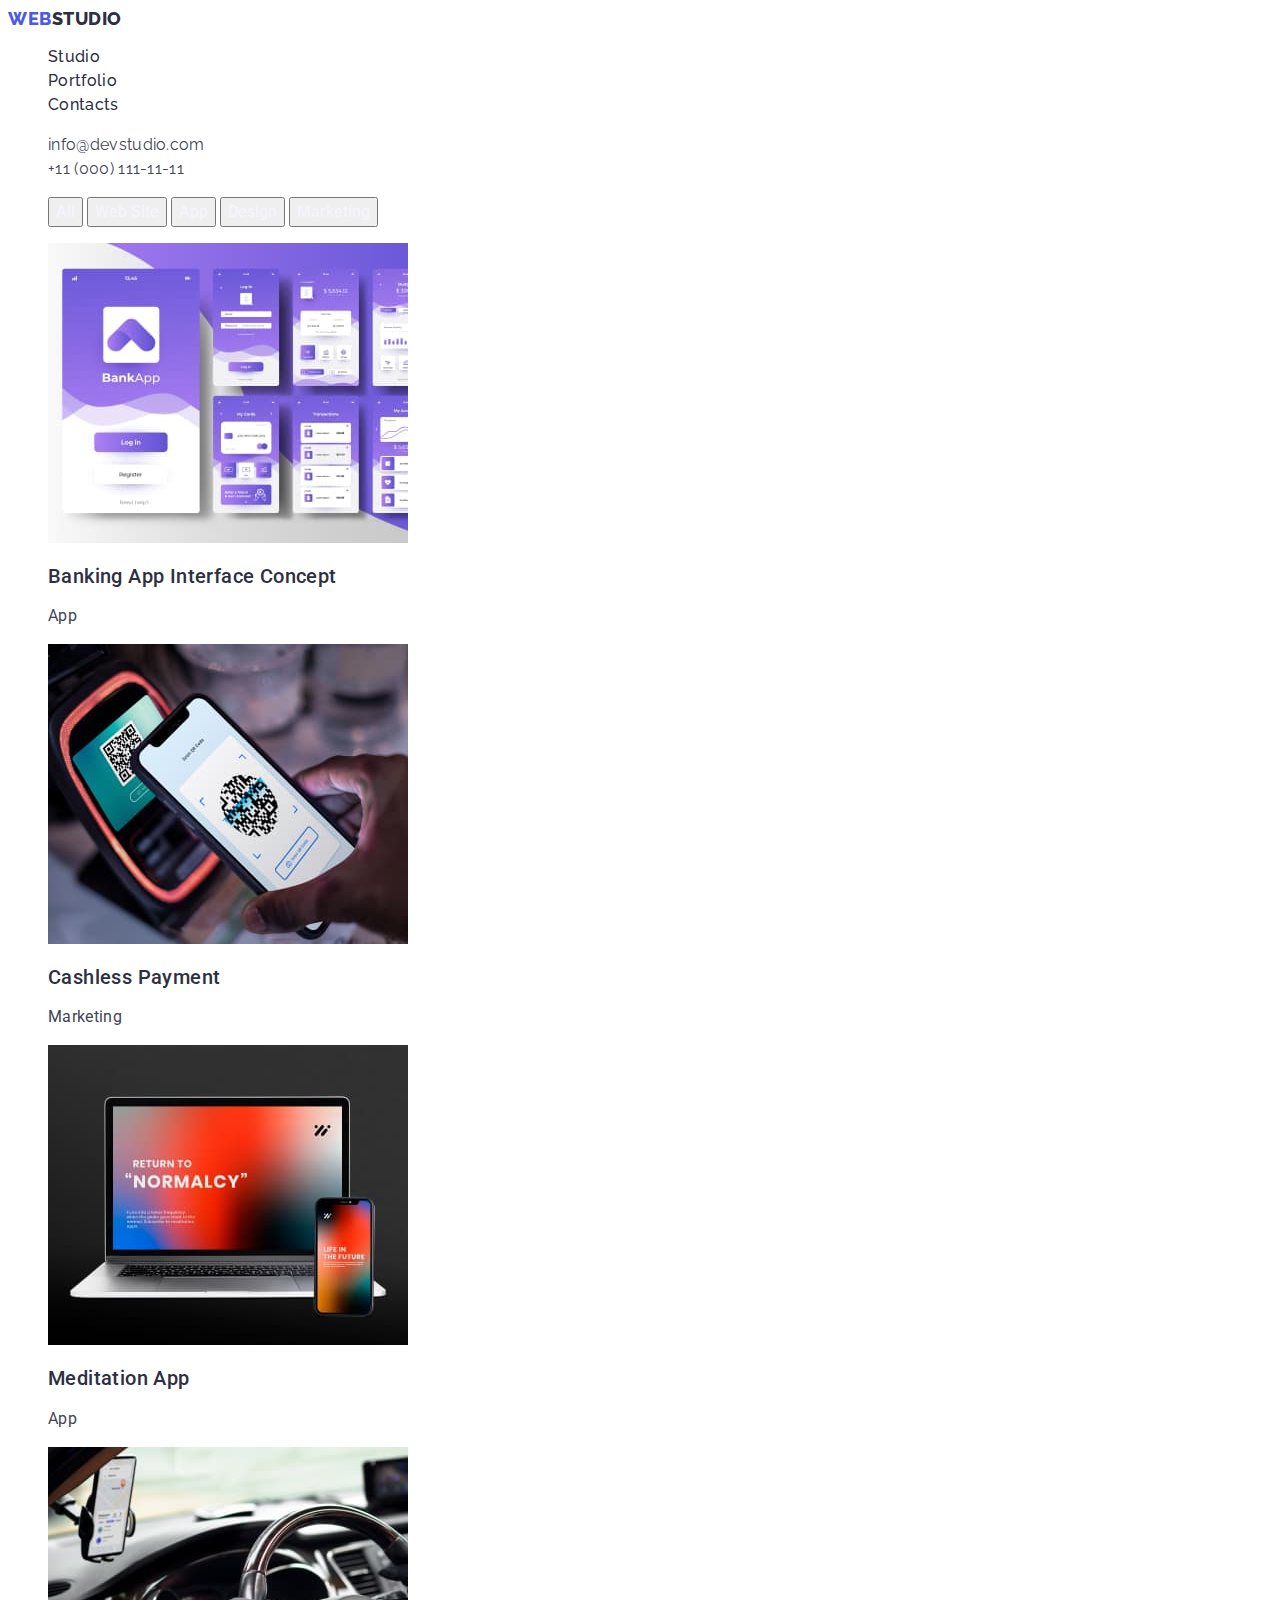
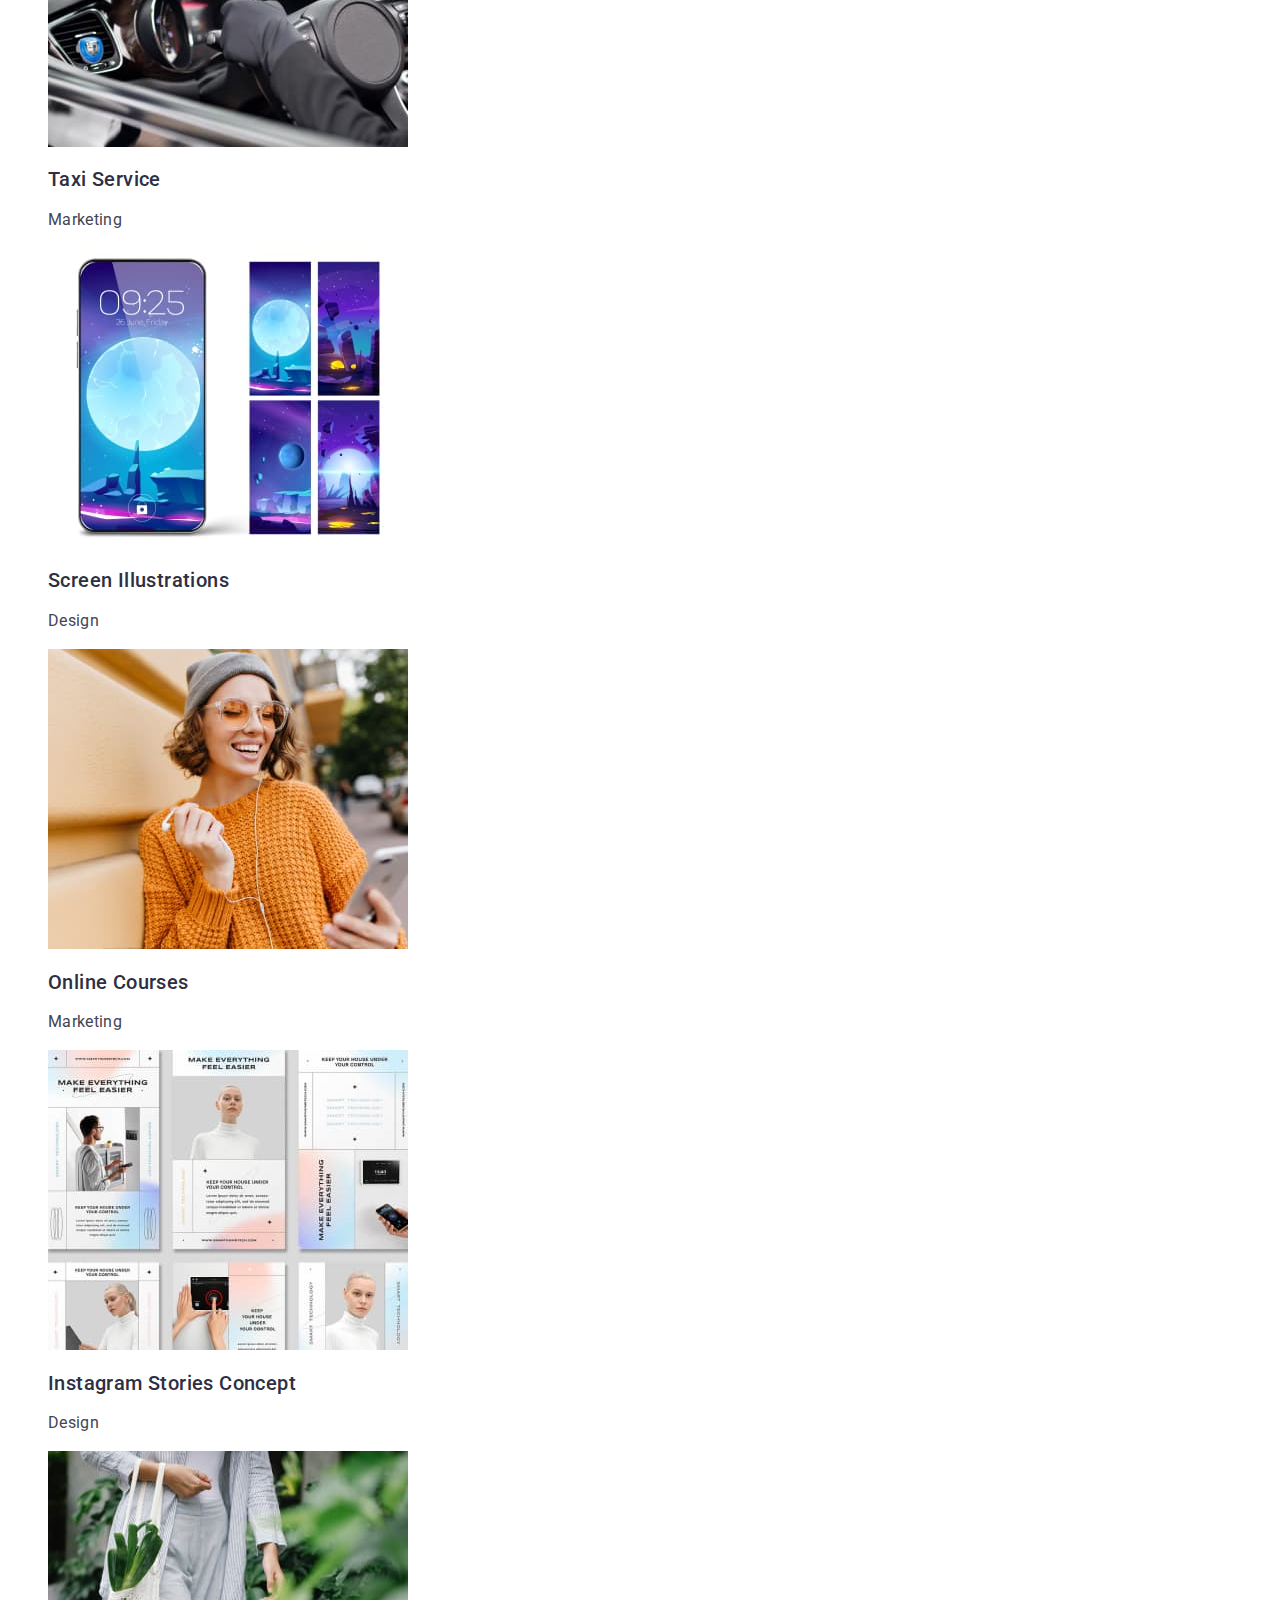
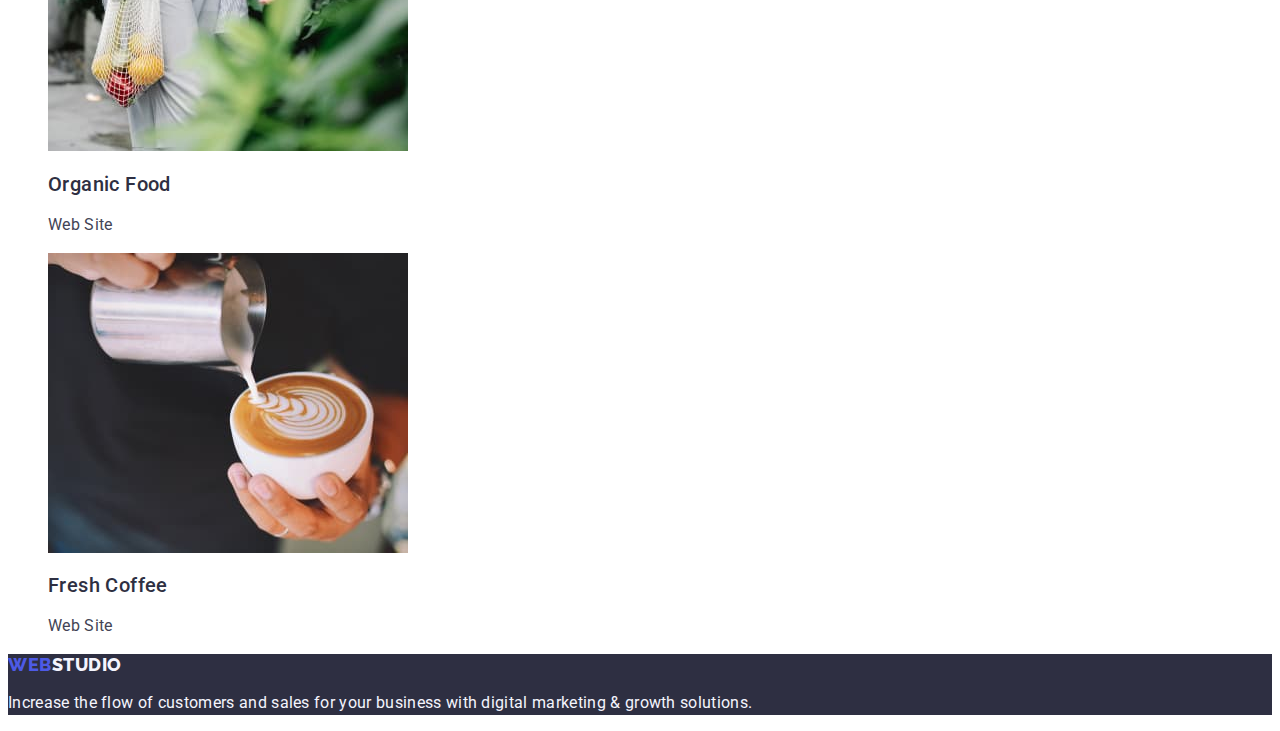
==== portfolio.html @ 511afc0b "main" ====
<!DOCTYPE html>
<html lang="en">

<head>
    <meta charset="UTF-8">
    <meta http-equiv="X-UA-Compatible" content="IE=edge">
    <meta name="viewport" content="width=device-width, initial-scale=1.0">
    <link rel="stylesheet" href="./css/style.css">
    <link href="https://fonts.googleapis.com/css2?family=Roboto:wght@400;500;700;900&display=swap" rel="stylesheet">
    <link href="https://fonts.googleapis.com/css2?family=Raleway:wght@800&display=swap" rel="stylesheet">
    <title>portfolio</title>
</head>

<body>

    <!-- header  -->
    <header>
        <nav>
            <a href="./index.html" class="logo link">Web<span class="logo-span-header">Studio</span></a>
            <ul class="list">
                <li> <a href="./index.html" class="nav-items link">Studio</a> </li>
                <li> <a href="./portfolio.html" class="nav-items link">Portfolio</a> </li>
                <li> <a href="" class="nav-items link">Contacts</a> </li>
            </ul>
        </nav>
        <address class="address ">
            <ul class="list">
                <li><a href="mailto:info@devstudio.com" class="address-info link">info@devstudio.com</a></li>
                <li><a href="tel:+110001111111" class="address-info link">+11 (000) 111-11-11</a></li>
            </ul>

        </address>

    </header>
    <main>
        <Section>
            <h1 hidden>Gallery</h1>
            <ul class="list">
                <button type="button" class="portfolio-btn">All</button>
                <button type="button" class="portfolio-btn">Web Site</button>
                <button type="button" class="portfolio-btn">App</button>
                <button type="button" class="portfolio-btn">Design</button>
                <button type="button" class="portfolio-btn">Marketing</button>
        </Section>
        <ul class="list">
            <li>
                <a href="" class="link"> <img src="./images/portfolio/bank-app.jpg" alt="application" width="360">
                </a>
                <h2 class="portfolio-headline">Banking App Interface Concept</h2>
                <p class="portfolio-subtitle">App</p>
            </li>
            <li>
                <a href="" class="link"> <img src="./images/portfolio/scan-qr.jpg" alt="scan" width="360">
                </a>
                <h2 class="portfolio-headline">Cashless Payment</h2>
                <p class="portfolio-subtitle">Marketing</p>
            </li>
            <li><a href="" class="link"> <img src="./images/portfolio/laptop.jpg" alt="laptop" width="360">
                </a>
                <h2 class="portfolio-headline">Meditation App</h2>
                <p class="portfolio-subtitle">App</p>
            </li>
            <li><a href="" class="link"> <img src="./images/portfolio/driving.jpg" alt="driving" width="360">
                </a>
                <h2 class="portfolio-headline">Taxi Service</h2>
                <p class="portfolio-subtitle">Marketing</p>
            </li>
            <li>
                <a href="" class="link"> <img src="./images/portfolio/Illustrations.jpg" alt="Illustrations"
                        width="360">
                </a>
                <h2 class="portfolio-headline">Screen Illustrations</h2>
                <p class="portfolio-subtitle">Design</p>
            </li>
            <li>
                <a href="" class="link"> <img src="./images/portfolio/course.jpg" alt="course" width="360">
                </a>
                <h2 class="portfolio-headline">Online Courses</h2>
                <p class="portfolio-subtitle">Marketing</p>
            </li>
            <li>
                <a href="" class="link"> <img src="./images/portfolio/stories.jpg" alt="stories" width="360">
                </a>
                <h2 class="portfolio-headline">Instagram Stories Concept</h2>
                <p class="portfolio-subtitle">Design</p>
            </li>
            <li>
                <a href="" class="link"> <img src="./images/portfolio/food.jpg" alt="food" width="360">
                </a>
                <h2 class="portfolio-headline">Organic Food</h2>
                <p class="portfolio-subtitle">Web Site</p>
            </li>
            <li>
                <a href="" class="link"> <img src="./images/portfolio/coffe.jpg" alt="coffe" width="360">
                </a>
                <h2 class="portfolio-headline">Fresh Coffee</h2>
                <p class="portfolio-subtitle">Web Site</p>
            </li>

        </ul>


        </ul>



    </main>
    <!-- footer -->
    <footer class="footer">
        <a href="./index.html" class="logo link">Web<span class="logo-span-footer">Studio</span></a>
        <p class="footer-text">Increase the flow of customers and sales for your business with digital marketing &
            growth solutions.</p>
    </footer>
</body>

</html>
---- css/style.css ----
:root {}

body {
    font-family: "Roboto", sans-serif;
    color: #434455;
    background-color: #FFFFFF;
}

/* main-page */
.logo {
    font-family: "Raleway"sans-serif;
    font-weight: 800;
    font-size: 18px;
    line-height: 1.17;
    letter-spacing: 0.03em;
    text-transform: uppercase;
    color: #4d5ae5;
}

.link {
    text-decoration: none;
    font-family: "Raleway", sans-serif;


}

.logo-span-header {
    color: #2e2f42;
    font-family: "Raleway"sans-serif;
}

.nav-items {
    font-weight: 500;
    font-size: 16px;
    line-height: 1.5;
    letter-spacing: 0.02em;
    color: #2e2f42;
}

.nav-items:hover,
.nav-items:focus {
    color: #404bbf;
}

.address {
    font-style: normal;

}

.list {
    list-style: none;
}

.address-info {
    font-size: 16px;
    line-height: 1.5;
    letter-spacing: 0.02em;
    color: #434455;
}

.address-info:hover,
.address-info:focus {
    color: #404bbf;
}

.section {
    background-color: #2e2f42;
}

.caption {
    font-size: 56px;
    line-height: 1.07;
    text-align: center;
    letter-spacing: 0.02em;
    color: #ffffff;
}

.btn-banner {
    background-color: #4D5AE5;
    font-family: "Roboto", sans-serif;
    font-weight: 500;
    font-size: 16px;
    line-height: 1.5;
    letter-spacing: 0.04em;
    color: #ffffff;
    cursor: pointer;
}

.btn-banner:hover,
.btn-banner:focus {
    background-color: #404BBF;

}

.title {
    font-weight: 500;
    font-size: 20px;
    line-height: 1.2;
    color: #2e2f42;
    letter-spacing: 0.02em
}

.subtitle {
    font-size: 16px;
    line-height: 1.5;
    letter-spacing: 0.02em;
}

.headline {
    font-size: 36px;
    line-height: 1.11;
    text-align: center;
    letter-spacing: 0.02em;
    text-transform: capitalize;
    color: #2e2f42;

}

.section-employee {
    background-color: #F4F4FD;
}

.footer {
    background-color: #2e2f42;
}

.footer-text {
    line-height: 1.5;
    color: #F4F4FD;
    letter-spacing: 0.02em;
}

.item-employee {
    background-color: #FFFFFF
}

.footer .logo-span-footer {
    color: #f4f4fd;
    font-family: "Raleway", sans-serif;
}

.footer .logo {
    font-family: "Raleway", sans-serif;
}


/* portfolio */
.portfolio-btn {
    font-family: "Roboto", sans-serif;
    font-weight: 500;
    font-size: 16px;
    line-height: 1.5;
    letter-spacing: 0.04;
    color: #F4F4FD;
}

.portfolio-btn:hover,
.portfolio-btn:focus {
    color: #FFFFFF;
    background-color: #404BBF;
    cursor: pointer;
}

.portfolio-headline {
    font-weight: 500;
    font-size: 20px;
    line-height: 1.2;
    letter-spacing: 0.02em;
    color: #2e2f42;

}

.portfolio-subtitle {
    font-size: 16px;
    line-height: 1.5;
    letter-spacing: 0.02em;
    color: #434455;

}
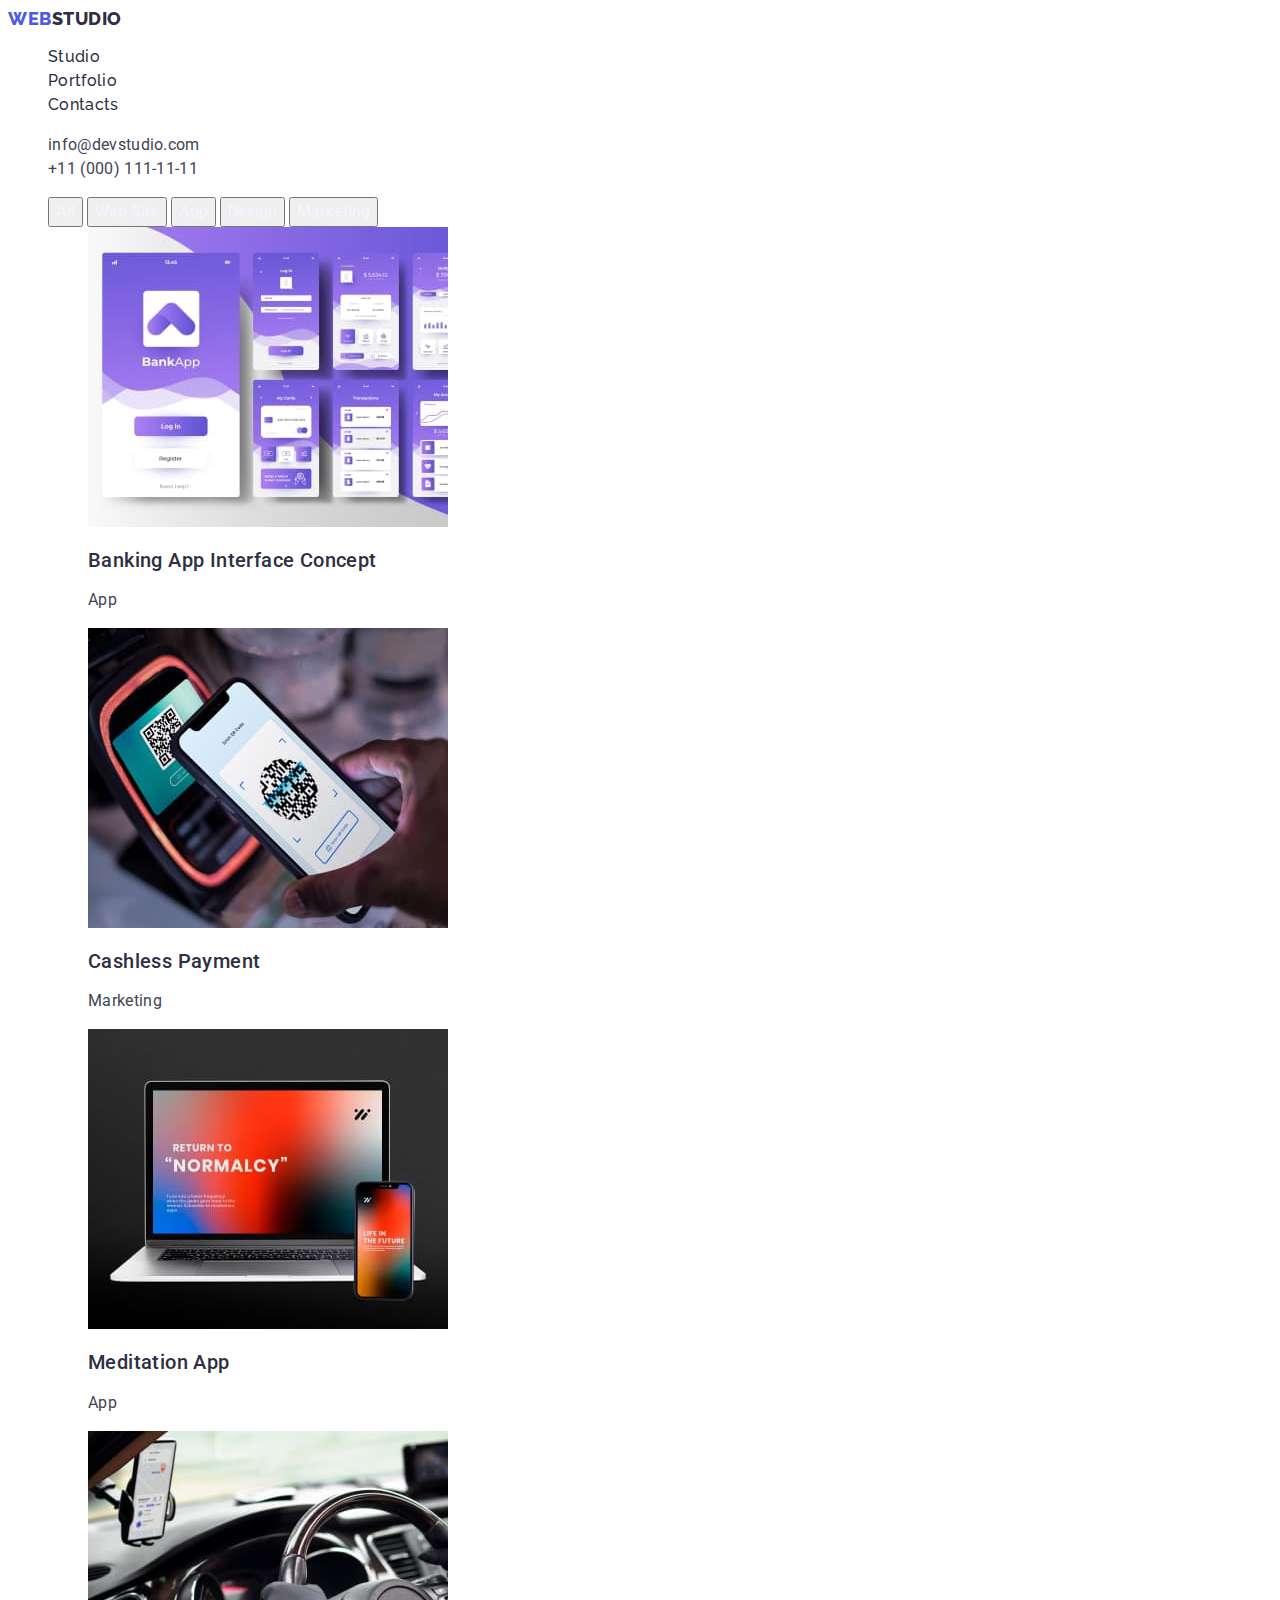
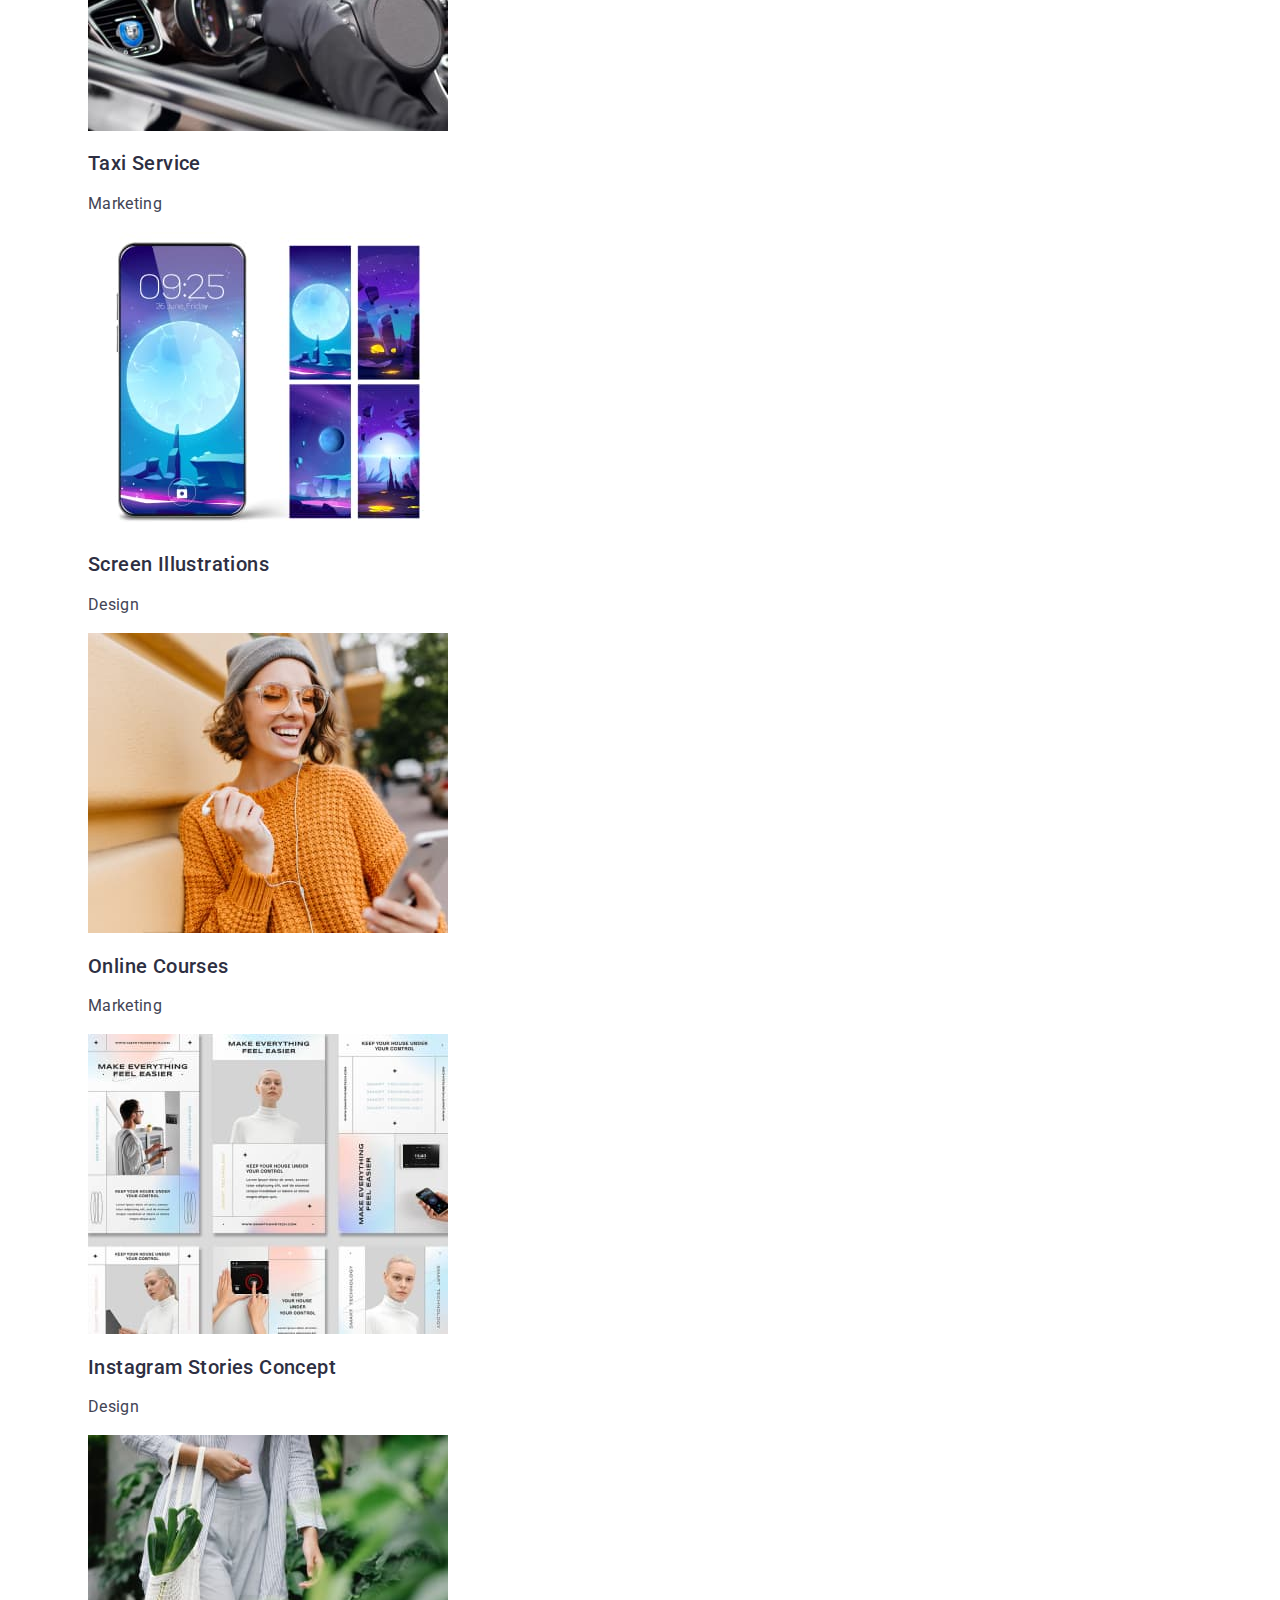
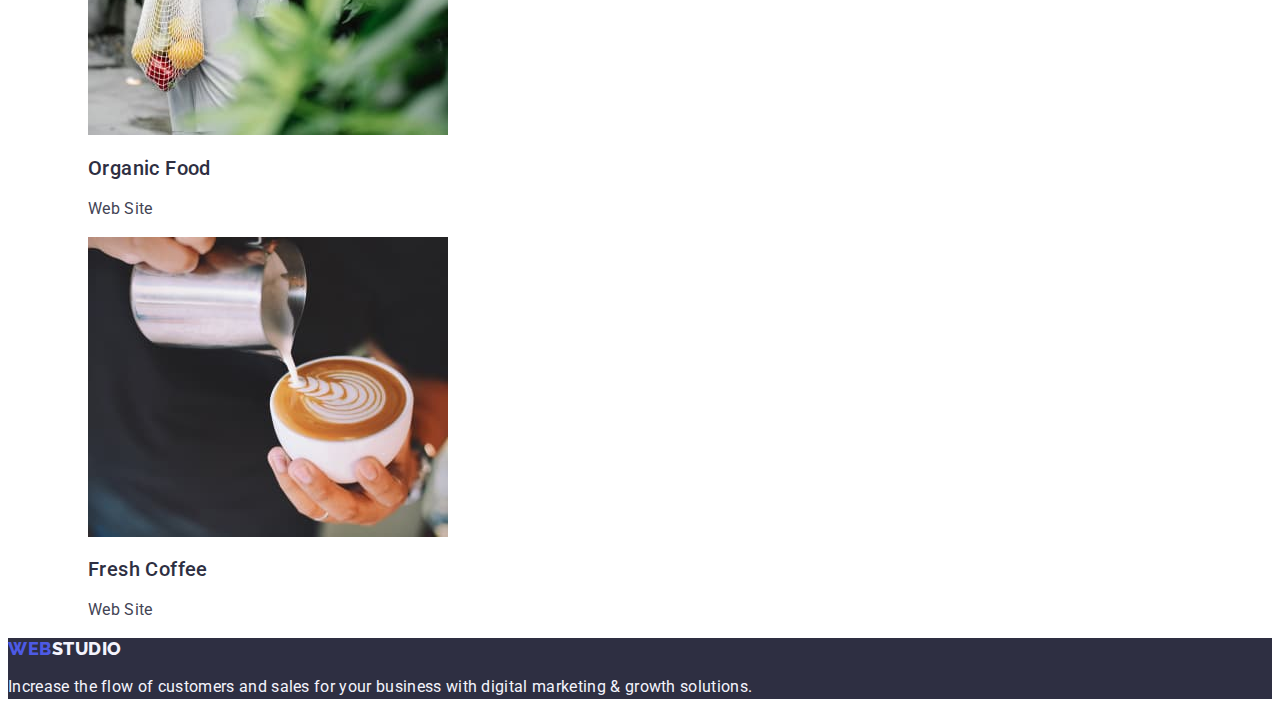
==== commit d9db3e19: "Update portfolio.html" ====
--- a/portfolio.html
+++ b/portfolio.html
@@ -36,73 +36,77 @@
         <Section>
             <h1 hidden>Gallery</h1>
             <ul class="list">
-                <button type="button" class="portfolio-btn">All</button>
-                <button type="button" class="portfolio-btn">Web Site</button>
-                <button type="button" class="portfolio-btn">App</button>
-                <button type="button" class="portfolio-btn">Design</button>
-                <button type="button" class="portfolio-btn">Marketing</button>
-        </Section>
-        <ul class="list">
-            <li>
-                <a href="" class="link"> <img src="./images/portfolio/bank-app.jpg" alt="application" width="360">
-                </a>
-                <h2 class="portfolio-headline">Banking App Interface Concept</h2>
-                <p class="portfolio-subtitle">App</p>
-            </li>
-            <li>
-                <a href="" class="link"> <img src="./images/portfolio/scan-qr.jpg" alt="scan" width="360">
-                </a>
-                <h2 class="portfolio-headline">Cashless Payment</h2>
-                <p class="portfolio-subtitle">Marketing</p>
-            </li>
-            <li><a href="" class="link"> <img src="./images/portfolio/laptop.jpg" alt="laptop" width="360">
-                </a>
-                <h2 class="portfolio-headline">Meditation App</h2>
-                <p class="portfolio-subtitle">App</p>
-            </li>
-            <li><a href="" class="link"> <img src="./images/portfolio/driving.jpg" alt="driving" width="360">
-                </a>
-                <h2 class="portfolio-headline">Taxi Service</h2>
-                <p class="portfolio-subtitle">Marketing</p>
-            </li>
-            <li>
-                <a href="" class="link"> <img src="./images/portfolio/Illustrations.jpg" alt="Illustrations"
-                        width="360">
-                </a>
-                <h2 class="portfolio-headline">Screen Illustrations</h2>
-                <p class="portfolio-subtitle">Design</p>
-            </li>
-            <li>
-                <a href="" class="link"> <img src="./images/portfolio/course.jpg" alt="course" width="360">
-                </a>
-                <h2 class="portfolio-headline">Online Courses</h2>
-                <p class="portfolio-subtitle">Marketing</p>
-            </li>
-            <li>
-                <a href="" class="link"> <img src="./images/portfolio/stories.jpg" alt="stories" width="360">
-                </a>
-                <h2 class="portfolio-headline">Instagram Stories Concept</h2>
-                <p class="portfolio-subtitle">Design</p>
-            </li>
-            <li>
-                <a href="" class="link"> <img src="./images/portfolio/food.jpg" alt="food" width="360">
-                </a>
-                <h2 class="portfolio-headline">Organic Food</h2>
-                <p class="portfolio-subtitle">Web Site</p>
-            </li>
-            <li>
-                <a href="" class="link"> <img src="./images/portfolio/coffe.jpg" alt="coffe" width="360">
-                </a>
-                <h2 class="portfolio-headline">Fresh Coffee</h2>
-                <p class="portfolio-subtitle">Web Site</p>
-            </li>
-
-        </ul>
+                <li>
+                    <button type="button" class="portfolio-btn">All</button>
+                    <button type="button" class="portfolio-btn">Web Site</button>
+                    <button type="button" class="portfolio-btn">App</button>
+                    <button type="button" class="portfolio-btn">Design</button>
+                    <button type="button" class="portfolio-btn">Marketing</button>
+                </li>
 
 
-        </ul>
+                <ul class="list">
+                    <li>
+                        <a href="" class="link"> <img src="./images/portfolio/bank-app.jpg" alt="application"
+                                width="360">
+                        </a>
+                        <h2 class="portfolio-headline">Banking App Interface Concept</h2>
+                        <p class="portfolio-subtitle">App</p>
+                    </li>
+                    <li>
+                        <a href="" class="link"> <img src="./images/portfolio/scan-qr.jpg" alt="scan" width="360">
+                        </a>
+                        <h2 class="portfolio-headline">Cashless Payment</h2>
+                        <p class="portfolio-subtitle">Marketing</p>
+                    </li>
+                    <li><a href="" class="link"> <img src="./images/portfolio/laptop.jpg" alt="laptop" width="360">
+                        </a>
+                        <h2 class="portfolio-headline">Meditation App</h2>
+                        <p class="portfolio-subtitle">App</p>
+                    </li>
+                    <li><a href="" class="link"> <img src="./images/portfolio/driving.jpg" alt="driving" width="360">
+                        </a>
+                        <h2 class="portfolio-headline">Taxi Service</h2>
+                        <p class="portfolio-subtitle">Marketing</p>
+                    </li>
+                    <li>
+                        <a href="" class="link"> <img src="./images/portfolio/Illustrations.jpg" alt="Illustrations"
+                                width="360">
+                        </a>
+                        <h2 class="portfolio-headline">Screen Illustrations</h2>
+                        <p class="portfolio-subtitle">Design</p>
+                    </li>
+                    <li>
+                        <a href="" class="link"> <img src="./images/portfolio/course.jpg" alt="course" width="360">
+                        </a>
+                        <h2 class="portfolio-headline">Online Courses</h2>
+                        <p class="portfolio-subtitle">Marketing</p>
+                    </li>
+                    <li>
+                        <a href="" class="link"> <img src="./images/portfolio/stories.jpg" alt="stories" width="360">
+                        </a>
+                        <h2 class="portfolio-headline">Instagram Stories Concept</h2>
+                        <p class="portfolio-subtitle">Design</p>
+                    </li>
+                    <li>
+                        <a href="" class="link"> <img src="./images/portfolio/food.jpg" alt="food" width="360">
+                        </a>
+                        <h2 class="portfolio-headline">Organic Food</h2>
+                        <p class="portfolio-subtitle">Web Site</p>
+                    </li>
+                    <li>
+                        <a href="" class="link"> <img src="./images/portfolio/coffe.jpg" alt="coffe" width="360">
+                        </a>
+                        <h2 class="portfolio-headline">Fresh Coffee</h2>
+                        <p class="portfolio-subtitle">Web Site</p>
+                    </li>
+
+                </ul>
 
 
+            </ul>
+
+        </Section>
 
     </main>
     <!-- footer -->
--- a/css/style.css
+++ b/css/style.css
@@ -45,6 +45,7 @@
 .address {
     font-style: normal;
 
+
 }
 
 .list {
@@ -56,6 +57,9 @@
     line-height: 1.5;
     letter-spacing: 0.02em;
     color: #434455;
+    font-family: "Roboto", sans-serif;
+
+
 }
 
 .address-info:hover,
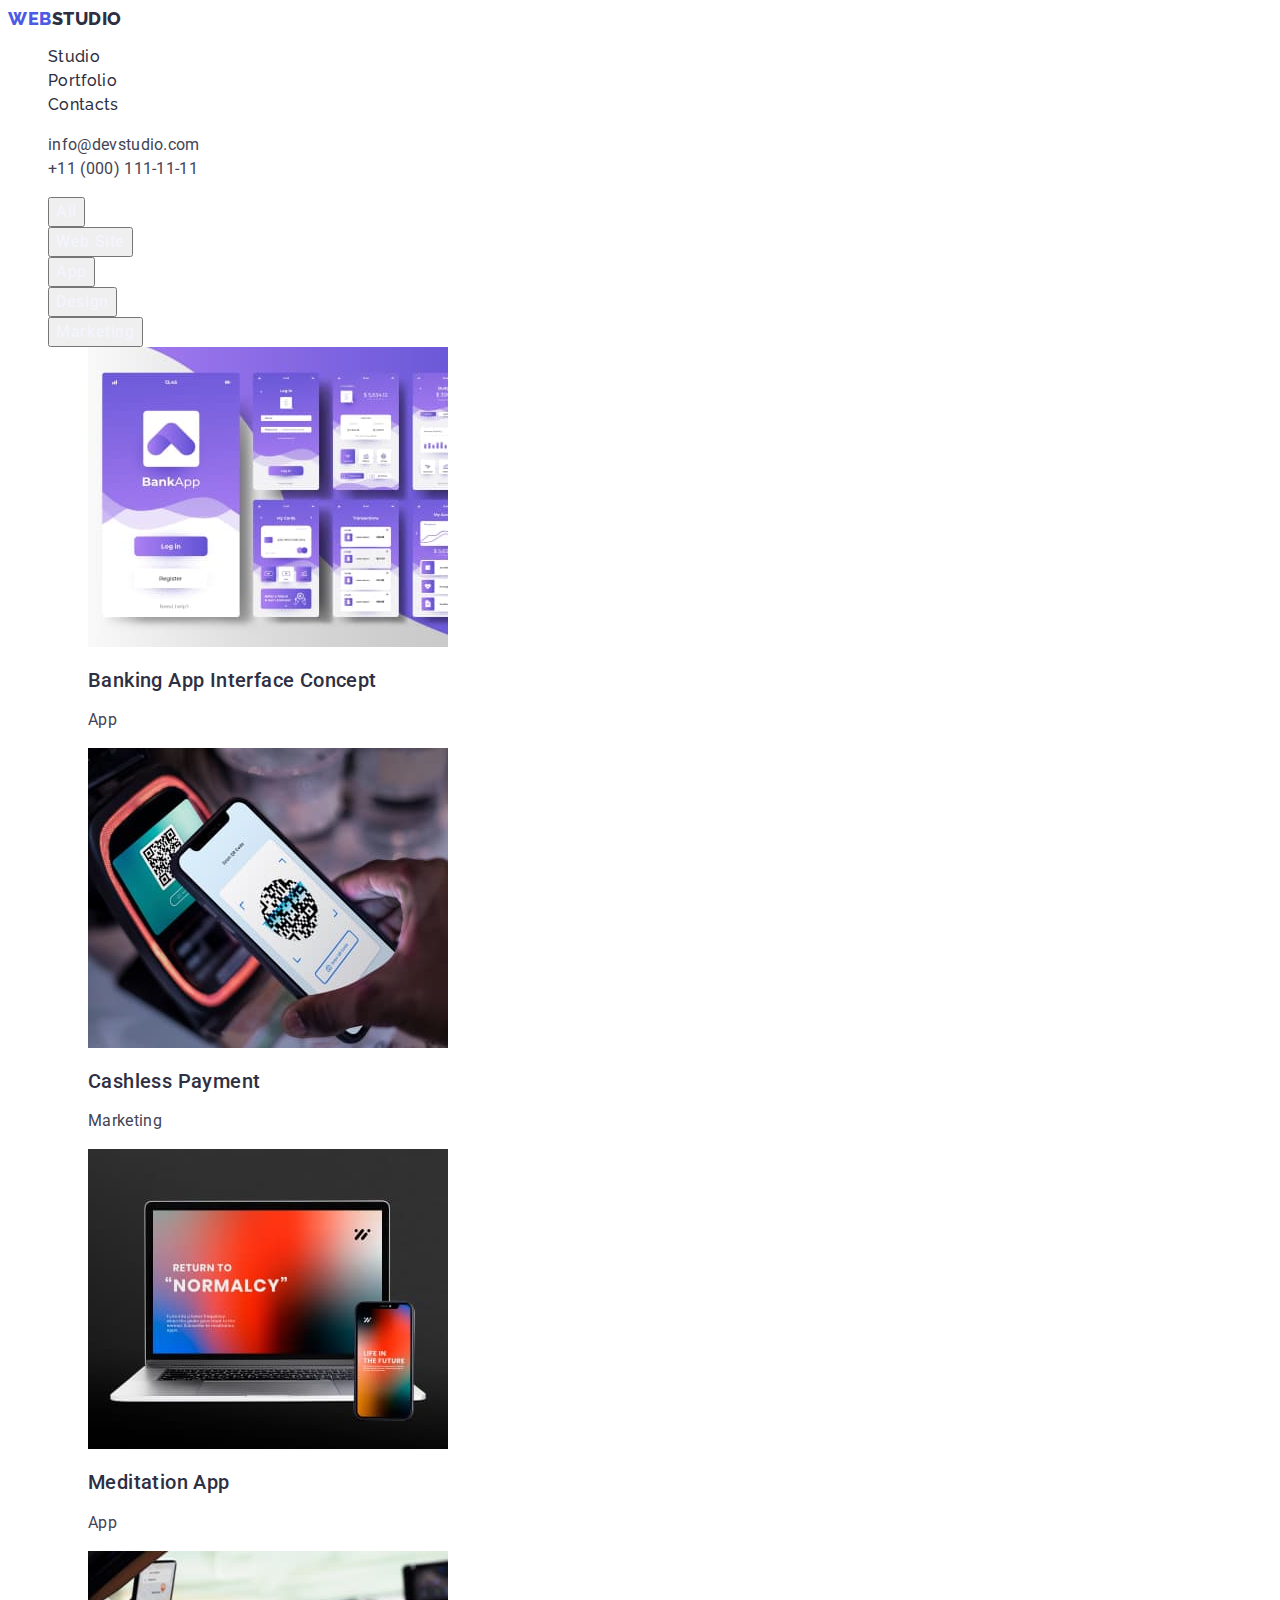
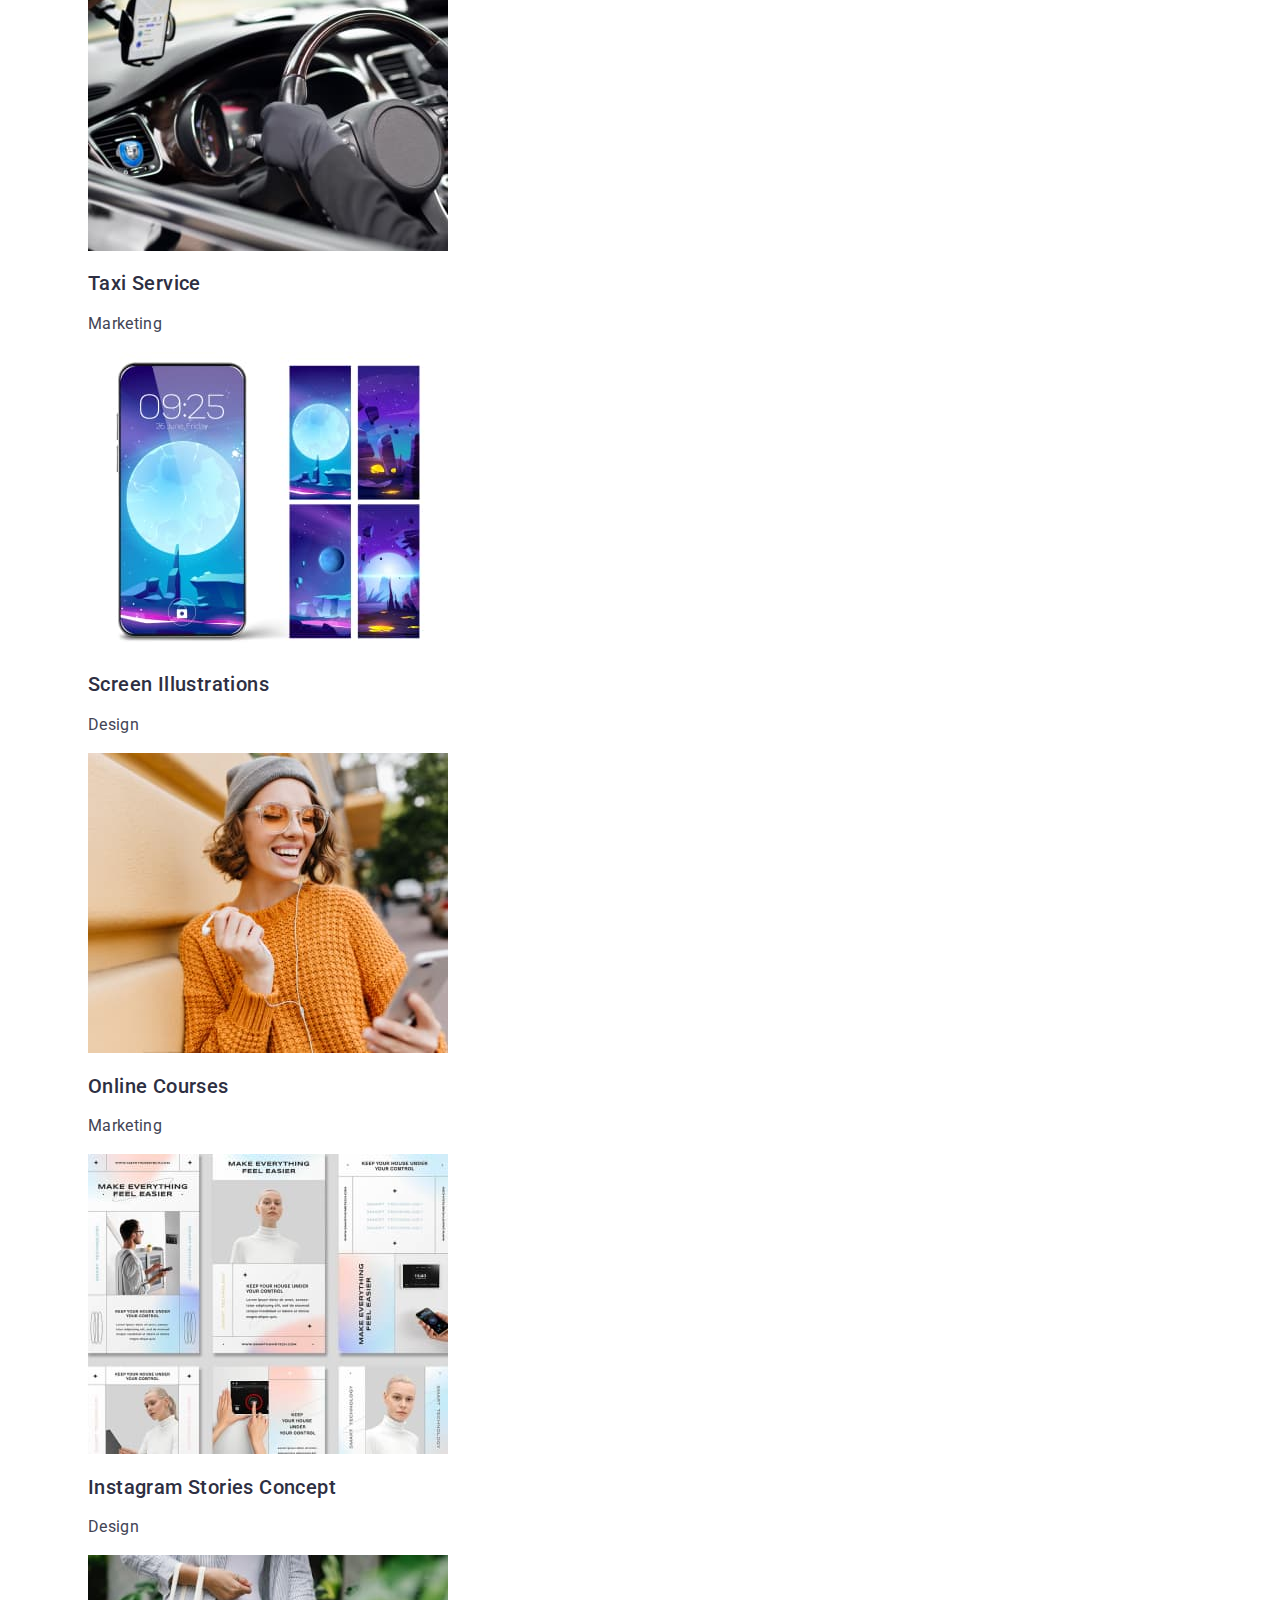
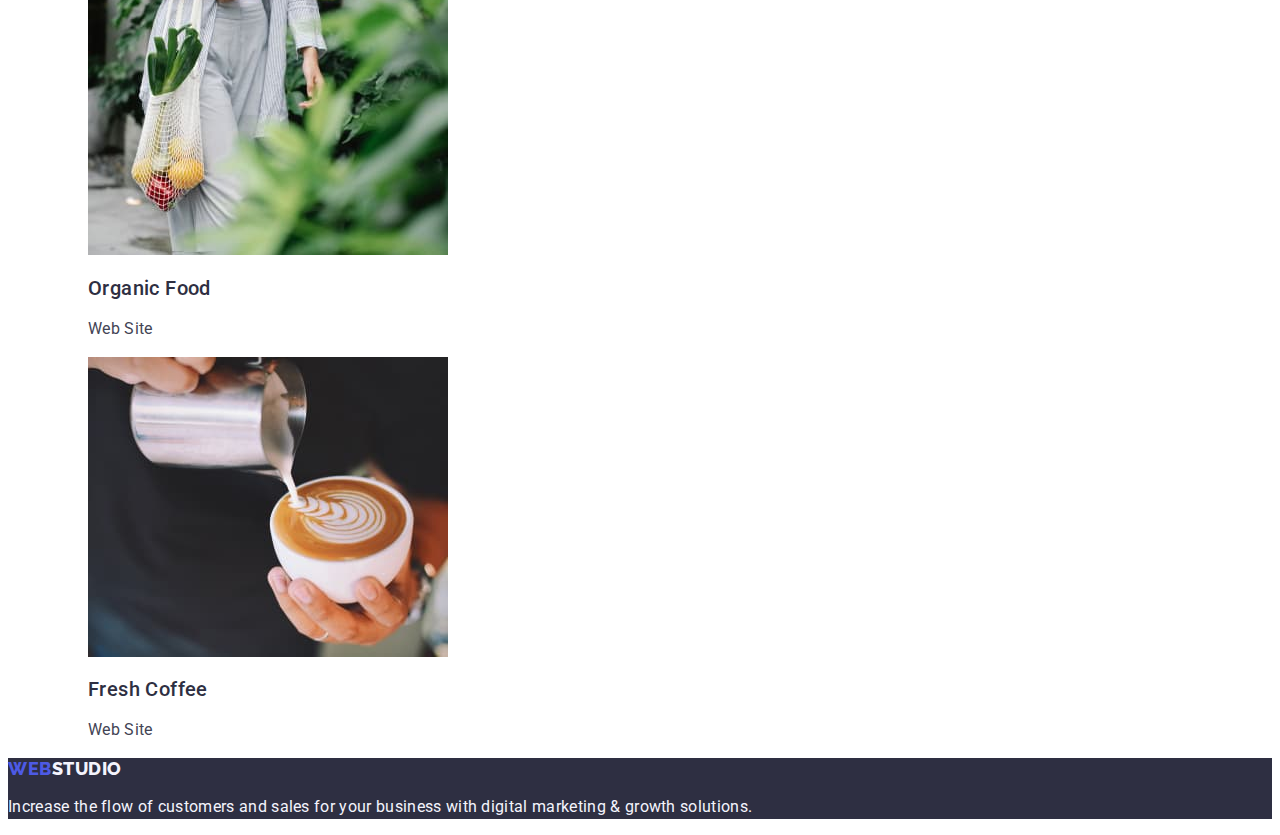
==== commit 0e376aca: "main" ====
--- a/portfolio.html
+++ b/portfolio.html
@@ -36,13 +36,16 @@
         <Section>
             <h1 hidden>Gallery</h1>
             <ul class="list">
-                <li>
-                    <button type="button" class="portfolio-btn">All</button>
-                    <button type="button" class="portfolio-btn">Web Site</button>
-                    <button type="button" class="portfolio-btn">App</button>
-                    <button type="button" class="portfolio-btn">Design</button>
-                    <button type="button" class="portfolio-btn">Marketing</button>
-                </li>
+
+                <li> <button type="button" class="portfolio-btn">All</button></li>
+                <li><button type="button" class="portfolio-btn">Web Site</button></li>
+                <li><button type="button" class="portfolio-btn">App</button></li>
+                <li><button type="button" class="portfolio-btn">Design</button></li>
+                <li><button type="button" class="portfolio-btn">Marketing</button></li>
+
+
+
+
 
 
                 <ul class="list">
--- a/css/style.css
+++ b/css/style.css
@@ -1,4 +1,6 @@
-:root {}
+:root {
+    --text-color: #F4F4FD;
+}
 
 body {
     font-family: "Roboto", sans-serif;
@@ -86,7 +88,7 @@
     font-size: 16px;
     line-height: 1.5;
     letter-spacing: 0.04em;
-    color: #ffffff;
+    color: var(--text-color);
     cursor: pointer;
 }
 
@@ -154,7 +156,7 @@
     font-weight: 500;
     font-size: 16px;
     line-height: 1.5;
-    letter-spacing: 0.04;
+    letter-spacing: 0.04em;
     color: #F4F4FD;
 }
 
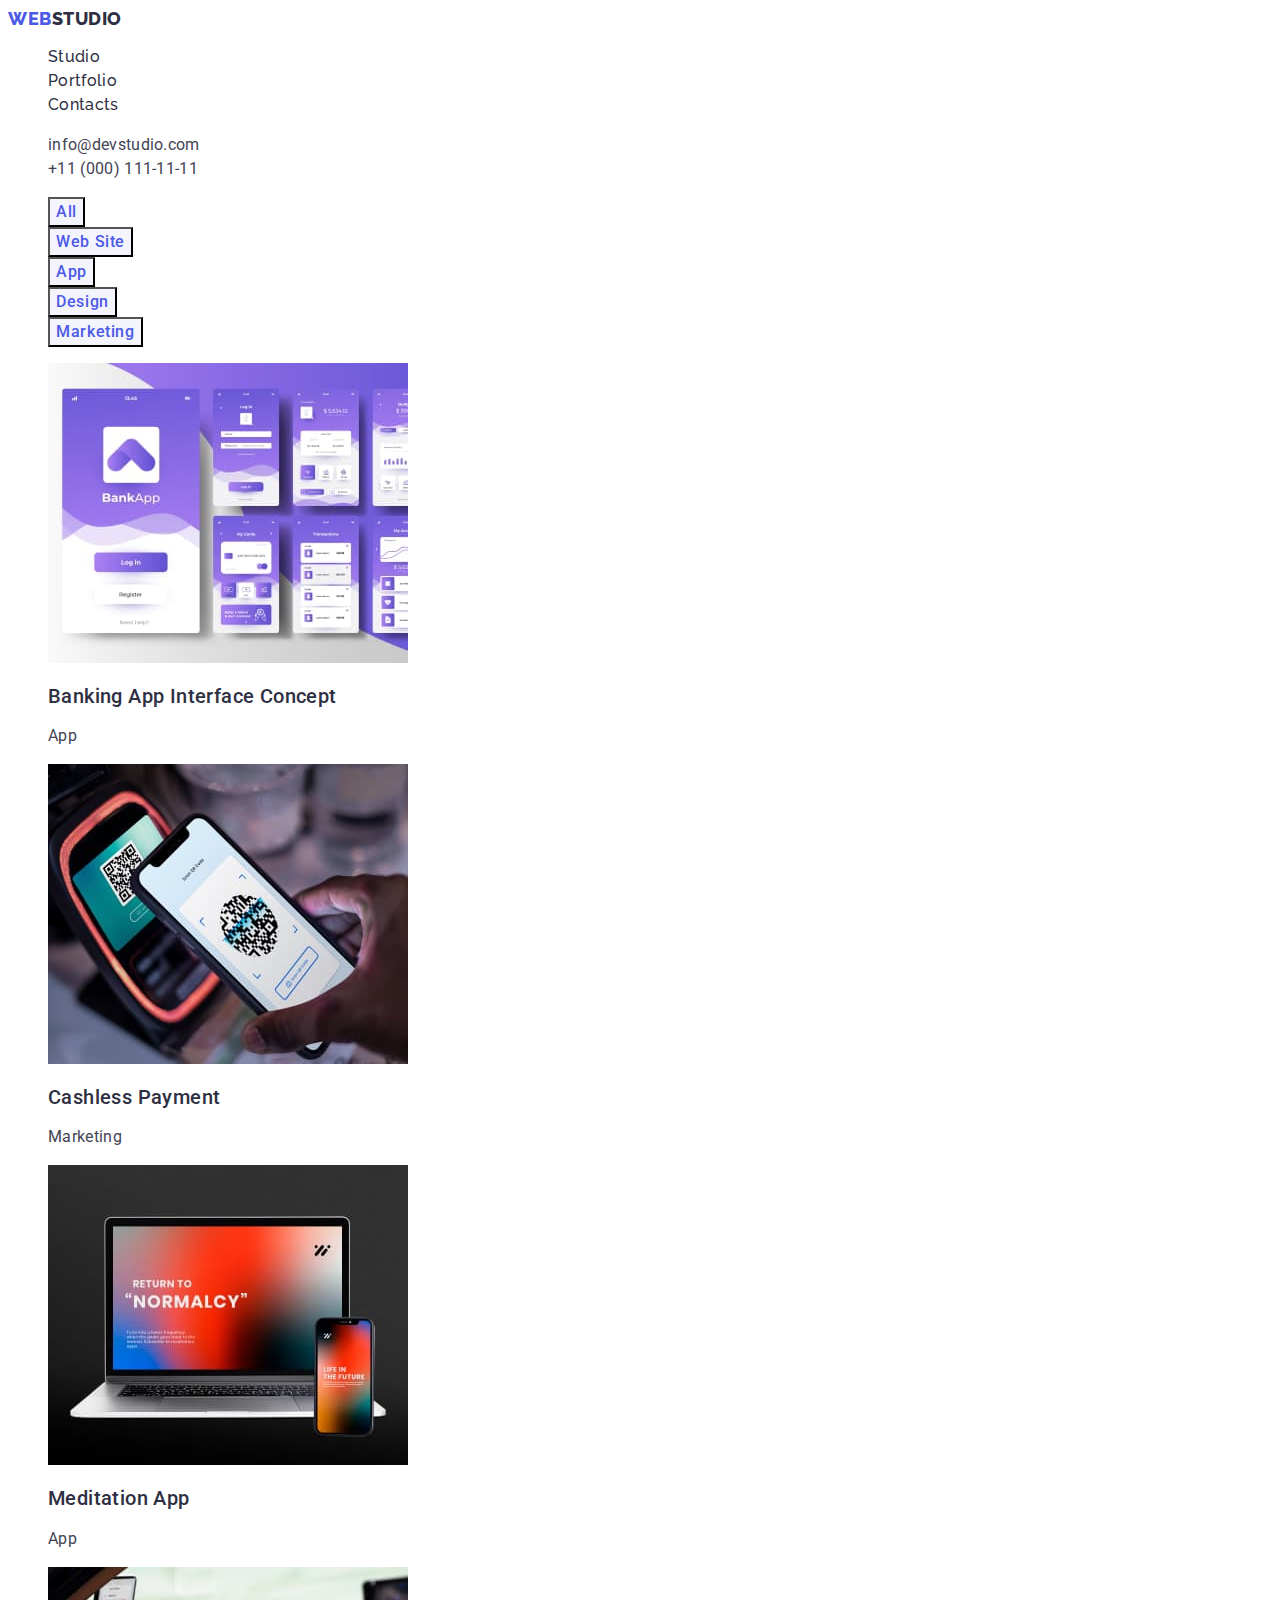
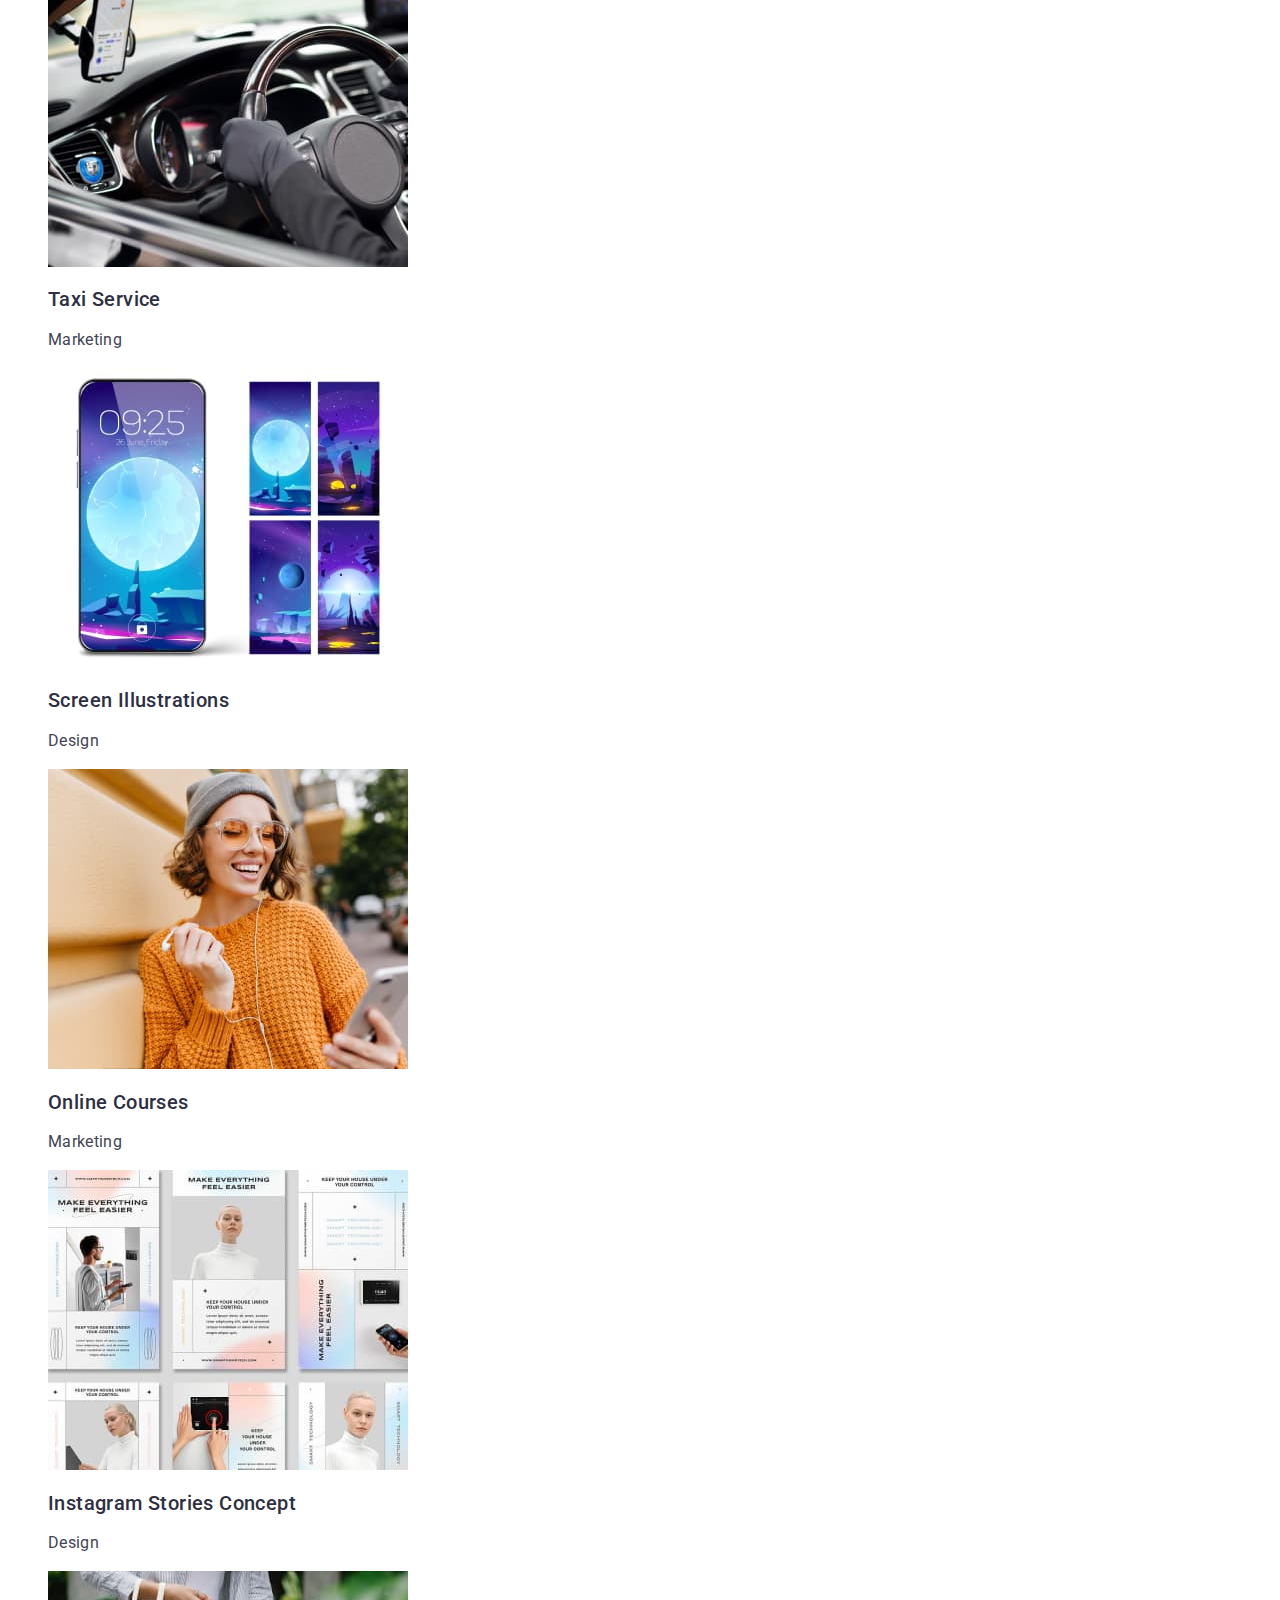
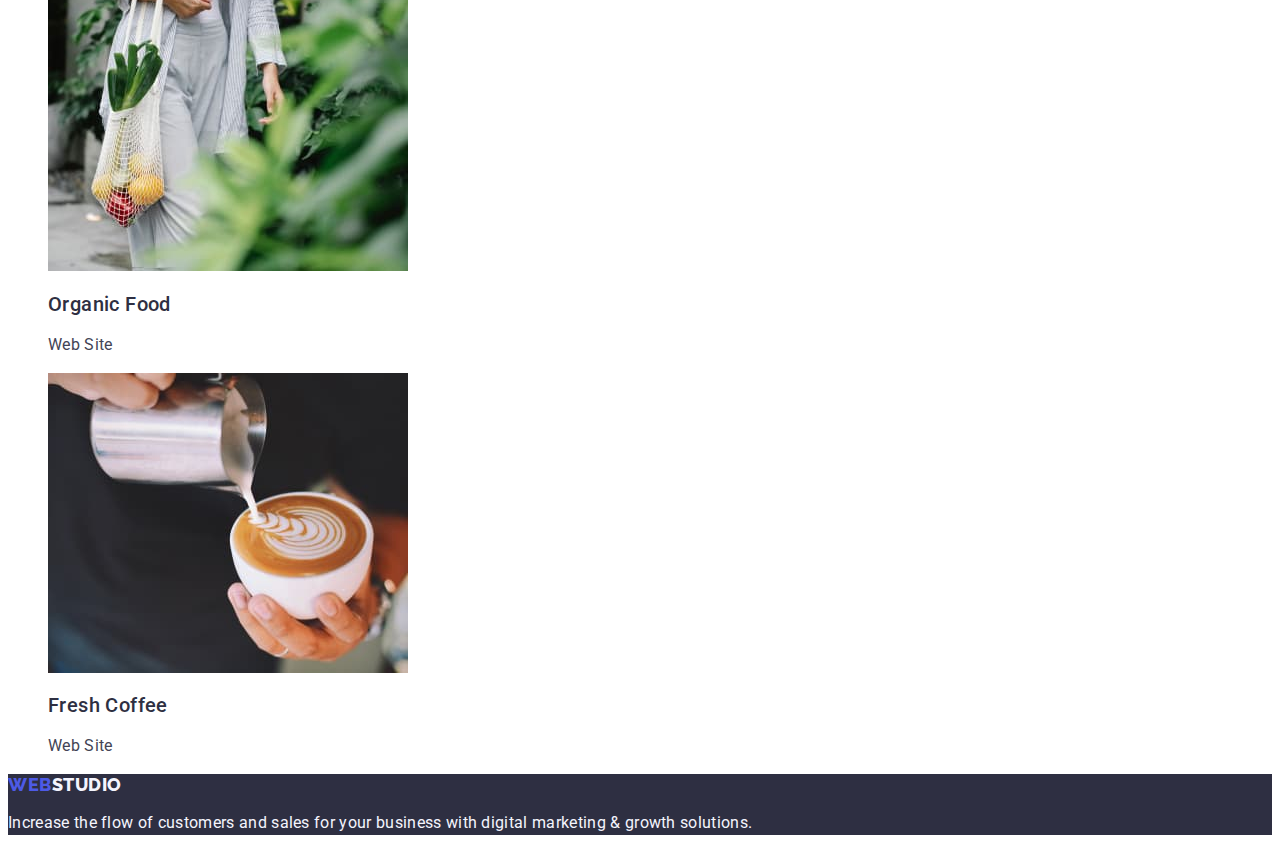
==== commit 61f5d78f: "Update portfolio.html" ====
--- a/portfolio.html
+++ b/portfolio.html
@@ -42,70 +42,67 @@
                 <li><button type="button" class="portfolio-btn">App</button></li>
                 <li><button type="button" class="portfolio-btn">Design</button></li>
                 <li><button type="button" class="portfolio-btn">Marketing</button></li>
+            </ul>
 
 
 
 
 
 
-                <ul class="list">
-                    <li>
-                        <a href="" class="link"> <img src="./images/portfolio/bank-app.jpg" alt="application"
-                                width="360">
-                        </a>
-                        <h2 class="portfolio-headline">Banking App Interface Concept</h2>
-                        <p class="portfolio-subtitle">App</p>
-                    </li>
-                    <li>
-                        <a href="" class="link"> <img src="./images/portfolio/scan-qr.jpg" alt="scan" width="360">
-                        </a>
-                        <h2 class="portfolio-headline">Cashless Payment</h2>
-                        <p class="portfolio-subtitle">Marketing</p>
-                    </li>
-                    <li><a href="" class="link"> <img src="./images/portfolio/laptop.jpg" alt="laptop" width="360">
-                        </a>
-                        <h2 class="portfolio-headline">Meditation App</h2>
-                        <p class="portfolio-subtitle">App</p>
-                    </li>
-                    <li><a href="" class="link"> <img src="./images/portfolio/driving.jpg" alt="driving" width="360">
-                        </a>
-                        <h2 class="portfolio-headline">Taxi Service</h2>
-                        <p class="portfolio-subtitle">Marketing</p>
-                    </li>
-                    <li>
-                        <a href="" class="link"> <img src="./images/portfolio/Illustrations.jpg" alt="Illustrations"
-                                width="360">
-                        </a>
-                        <h2 class="portfolio-headline">Screen Illustrations</h2>
-                        <p class="portfolio-subtitle">Design</p>
-                    </li>
-                    <li>
-                        <a href="" class="link"> <img src="./images/portfolio/course.jpg" alt="course" width="360">
-                        </a>
-                        <h2 class="portfolio-headline">Online Courses</h2>
-                        <p class="portfolio-subtitle">Marketing</p>
-                    </li>
-                    <li>
-                        <a href="" class="link"> <img src="./images/portfolio/stories.jpg" alt="stories" width="360">
-                        </a>
-                        <h2 class="portfolio-headline">Instagram Stories Concept</h2>
-                        <p class="portfolio-subtitle">Design</p>
-                    </li>
-                    <li>
-                        <a href="" class="link"> <img src="./images/portfolio/food.jpg" alt="food" width="360">
-                        </a>
-                        <h2 class="portfolio-headline">Organic Food</h2>
-                        <p class="portfolio-subtitle">Web Site</p>
-                    </li>
-                    <li>
-                        <a href="" class="link"> <img src="./images/portfolio/coffe.jpg" alt="coffe" width="360">
-                        </a>
-                        <h2 class="portfolio-headline">Fresh Coffee</h2>
-                        <p class="portfolio-subtitle">Web Site</p>
-                    </li>
-
-                </ul>
-
+            <ul class="list">
+                <li>
+                    <a href="" class="link"> <img src="./images/portfolio/bank-app.jpg" alt="application" width="360">
+                    </a>
+                    <h2 class="portfolio-headline">Banking App Interface Concept</h2>
+                    <p class="portfolio-subtitle">App</p>
+                </li>
+                <li>
+                    <a href="" class="link"> <img src="./images/portfolio/scan-qr.jpg" alt="scan" width="360">
+                    </a>
+                    <h2 class="portfolio-headline">Cashless Payment</h2>
+                    <p class="portfolio-subtitle">Marketing</p>
+                </li>
+                <li><a href="" class="link"> <img src="./images/portfolio/laptop.jpg" alt="laptop" width="360">
+                    </a>
+                    <h2 class="portfolio-headline">Meditation App</h2>
+                    <p class="portfolio-subtitle">App</p>
+                </li>
+                <li><a href="" class="link"> <img src="./images/portfolio/driving.jpg" alt="driving" width="360">
+                    </a>
+                    <h2 class="portfolio-headline">Taxi Service</h2>
+                    <p class="portfolio-subtitle">Marketing</p>
+                </li>
+                <li>
+                    <a href="" class="link"> <img src="./images/portfolio/Illustrations.jpg" alt="Illustrations"
+                            width="360">
+                    </a>
+                    <h2 class="portfolio-headline">Screen Illustrations</h2>
+                    <p class="portfolio-subtitle">Design</p>
+                </li>
+                <li>
+                    <a href="" class="link"> <img src="./images/portfolio/course.jpg" alt="course" width="360">
+                    </a>
+                    <h2 class="portfolio-headline">Online Courses</h2>
+                    <p class="portfolio-subtitle">Marketing</p>
+                </li>
+                <li>
+                    <a href="" class="link"> <img src="./images/portfolio/stories.jpg" alt="stories" width="360">
+                    </a>
+                    <h2 class="portfolio-headline">Instagram Stories Concept</h2>
+                    <p class="portfolio-subtitle">Design</p>
+                </li>
+                <li>
+                    <a href="" class="link"> <img src="./images/portfolio/food.jpg" alt="food" width="360">
+                    </a>
+                    <h2 class="portfolio-headline">Organic Food</h2>
+                    <p class="portfolio-subtitle">Web Site</p>
+                </li>
+                <li>
+                    <a href="" class="link"> <img src="./images/portfolio/coffe.jpg" alt="coffe" width="360">
+                    </a>
+                    <h2 class="portfolio-headline">Fresh Coffee</h2>
+                    <p class="portfolio-subtitle">Web Site</p>
+                </li>
 
             </ul>
 
--- a/css/style.css
+++ b/css/style.css
@@ -1,5 +1,6 @@
 :root {
-    --text-color: #F4F4FD;
+    --text-btn-color: #4d5ae5;
+    --bcg-btn: #F4F4FD;
 }
 
 body {
@@ -88,7 +89,7 @@
     font-size: 16px;
     line-height: 1.5;
     letter-spacing: 0.04em;
-    color: var(--text-color);
+    color: #ffffff;
     cursor: pointer;
 }
 
@@ -157,7 +158,9 @@
     font-size: 16px;
     line-height: 1.5;
     letter-spacing: 0.04em;
-    color: #F4F4FD;
+    color: #4d5ae5;
+    background-color: #F4F4FD;
+
 }
 
 .portfolio-btn:hover,
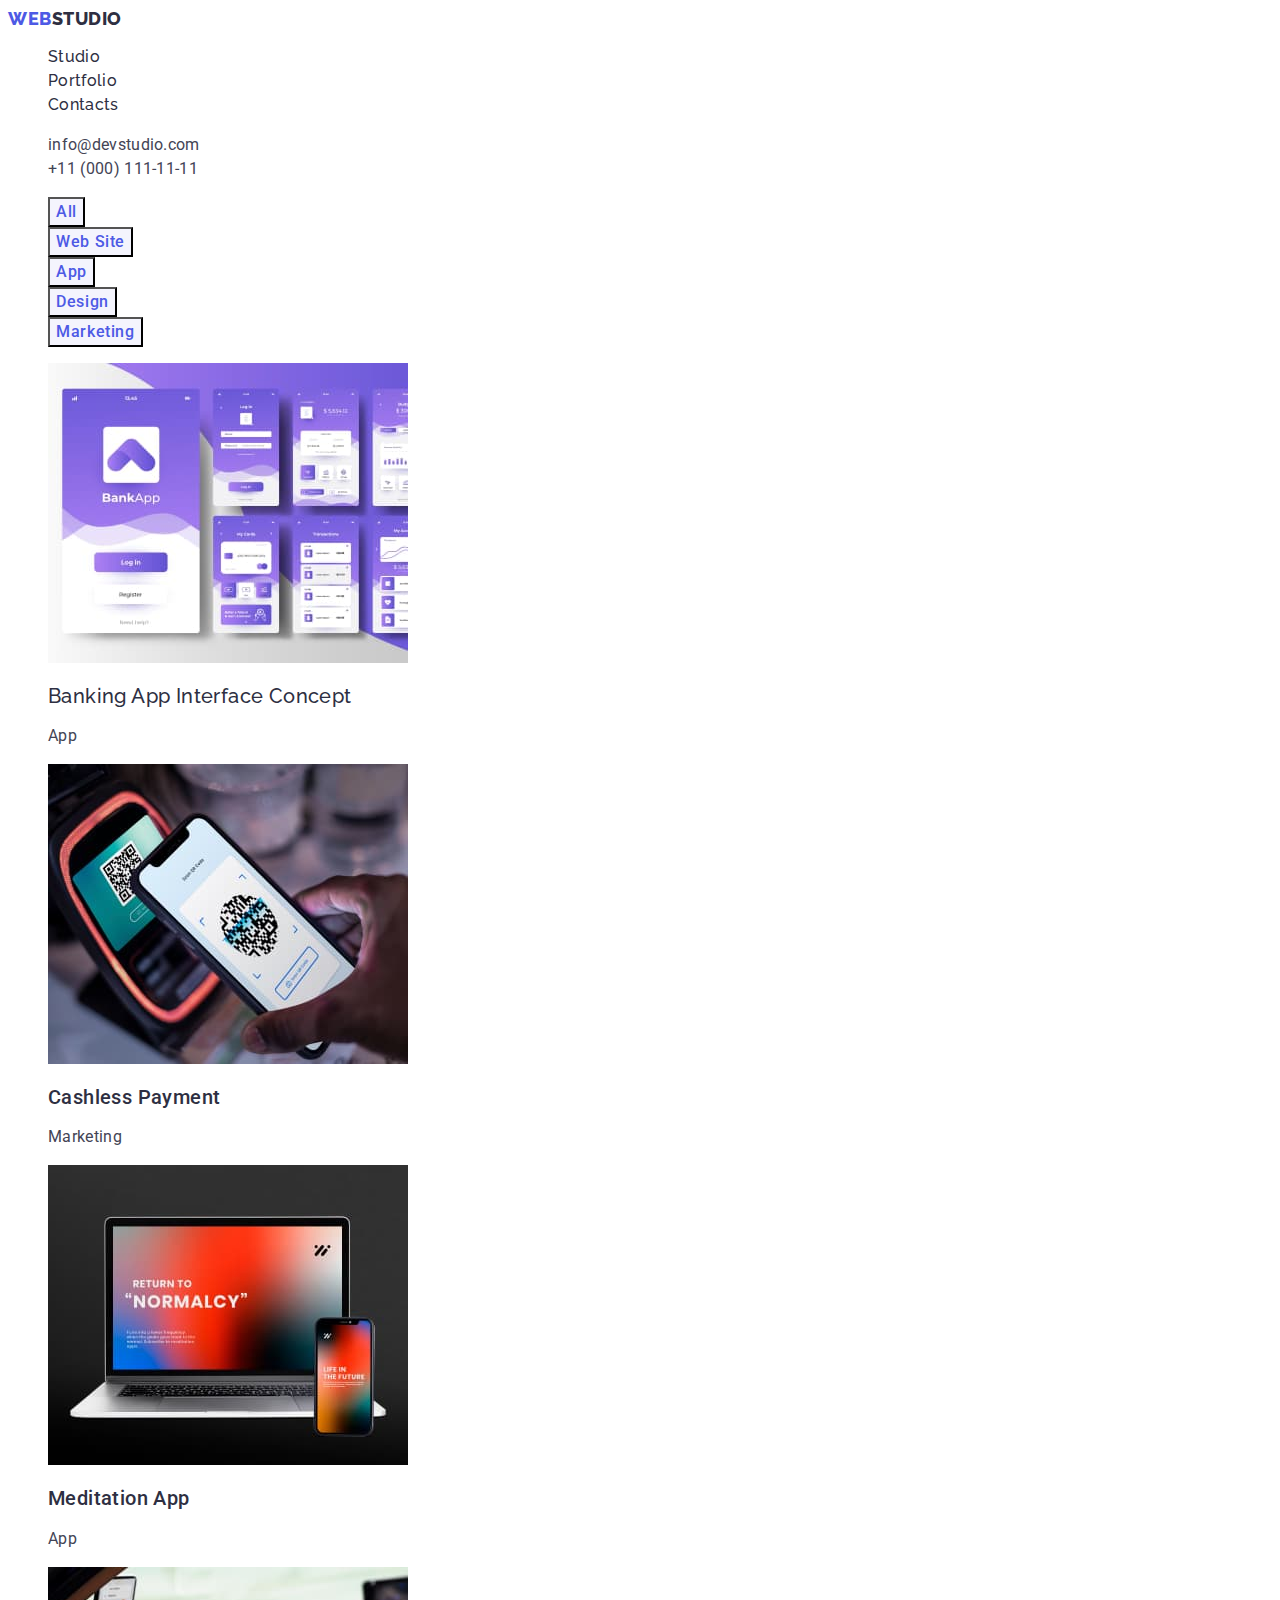
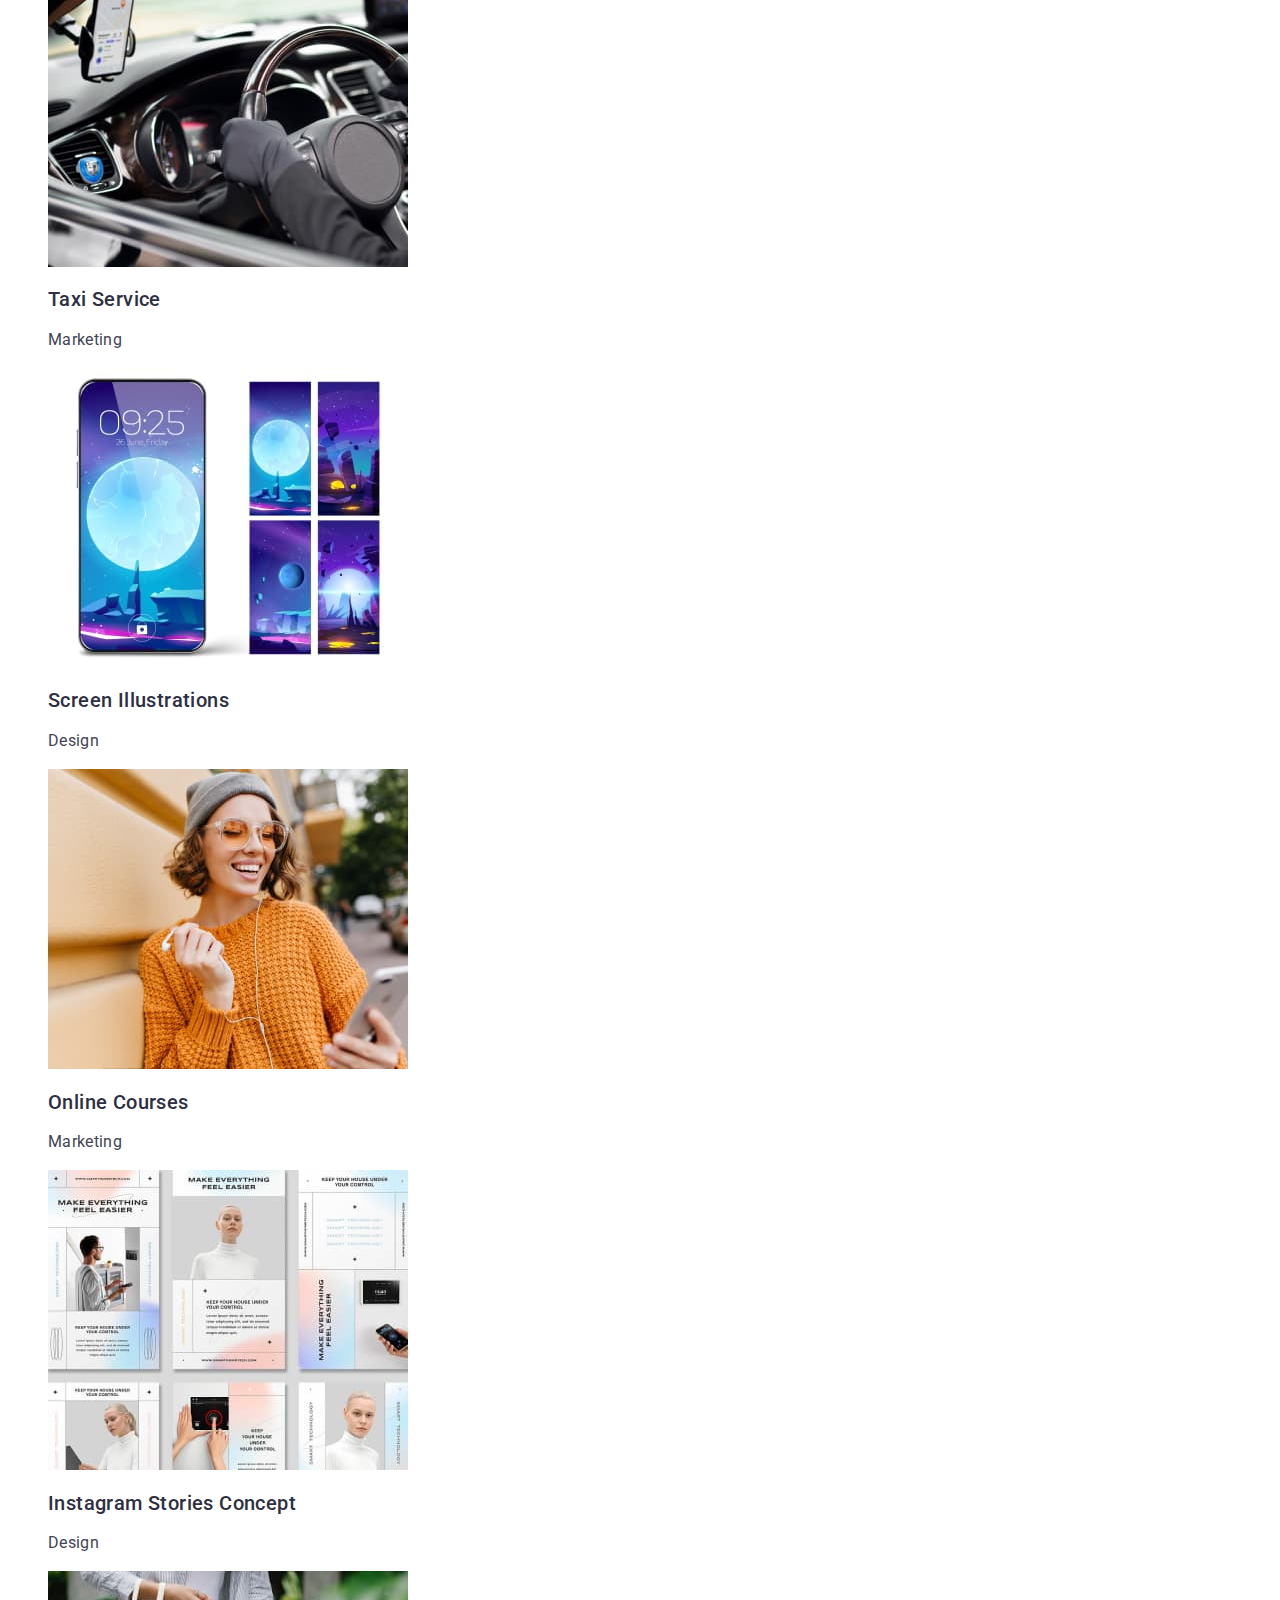
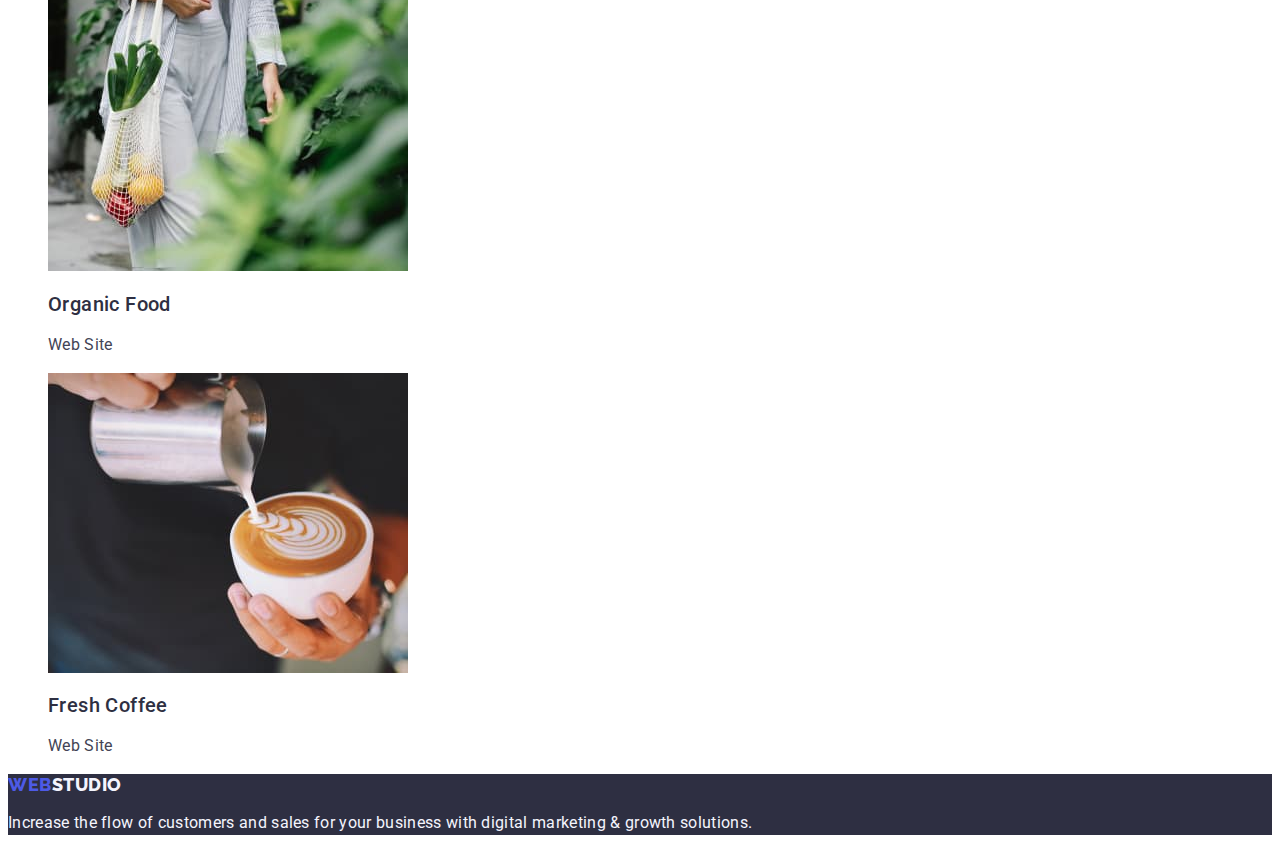
==== commit 18a5d07d: "asd" ====
--- a/portfolio.html
+++ b/portfolio.html
@@ -2,119 +2,117 @@
 <html lang="en">
 
 <head>
-    <meta charset="UTF-8">
-    <meta http-equiv="X-UA-Compatible" content="IE=edge">
-    <meta name="viewport" content="width=device-width, initial-scale=1.0">
-    <link rel="stylesheet" href="./css/style.css">
-    <link href="https://fonts.googleapis.com/css2?family=Roboto:wght@400;500;700;900&display=swap" rel="stylesheet">
-    <link href="https://fonts.googleapis.com/css2?family=Raleway:wght@800&display=swap" rel="stylesheet">
-    <title>portfolio</title>
+  <meta charset="UTF-8">
+  <meta http-equiv="X-UA-Compatible" content="IE=edge">
+  <meta name="viewport" content="width=device-width, initial-scale=1.0">
+  <link rel="stylesheet" href="./css/style.css">
+  <link href="https://fonts.googleapis.com/css2?family=Roboto:wght@400;500;700;900&display=swap" rel="stylesheet">
+  <link href="https://fonts.googleapis.com/css2?family=Raleway:wght@800&display=swap" rel="stylesheet">
+  <title>portfolio</title>
 </head>
 
 <body>
 
-    <!-- header  -->
-    <header>
-        <nav>
-            <a href="./index.html" class="logo link">Web<span class="logo-span-header">Studio</span></a>
-            <ul class="list">
-                <li> <a href="./index.html" class="nav-items link">Studio</a> </li>
-                <li> <a href="./portfolio.html" class="nav-items link">Portfolio</a> </li>
-                <li> <a href="" class="nav-items link">Contacts</a> </li>
-            </ul>
-        </nav>
-        <address class="address ">
-            <ul class="list">
-                <li><a href="mailto:info@devstudio.com" class="address-info link">info@devstudio.com</a></li>
-                <li><a href="tel:+110001111111" class="address-info link">+11 (000) 111-11-11</a></li>
-            </ul>
+  <!-- header  -->
+  <header>
+    <nav>
+      <a href="./index.html" class="logo link">Web<span class="logo-span-header">Studio</span></a>
+      <ul class="list">
+        <li> <a href="./index.html" class="nav-items link">Studio</a> </li>
+        <li> <a href="./portfolio.html" class="nav-items link">Portfolio</a> </li>
+        <li> <a href="" class="nav-items link">Contacts</a> </li>
+      </ul>
+    </nav>
+    <address class="address ">
+      <ul class="list">
+        <li><a href="mailto:info@devstudio.com" class="address-info link">info@devstudio.com</a></li>
+        <li><a href="tel:+110001111111" class="address-info link">+11 (000) 111-11-11</a></li>
+      </ul>
 
-        </address>
+    </address>
 
-    </header>
-    <main>
-        <Section>
-            <h1 hidden>Gallery</h1>
-            <ul class="list">
+  </header>
+  <main>
+    <Section>
+      <h1 hidden>Gallery</h1>
+      <ul class="list">
 
-                <li> <button type="button" class="portfolio-btn">All</button></li>
-                <li><button type="button" class="portfolio-btn">Web Site</button></li>
-                <li><button type="button" class="portfolio-btn">App</button></li>
-                <li><button type="button" class="portfolio-btn">Design</button></li>
-                <li><button type="button" class="portfolio-btn">Marketing</button></li>
-            </ul>
+        <li> <button type="button" class="portfolio-btn">All</button></li>
+        <li><button type="button" class="portfolio-btn">Web Site</button></li>
+        <li><button type="button" class="portfolio-btn">App</button></li>
+        <li><button type="button" class="portfolio-btn">Design</button></li>
+        <li><button type="button" class="portfolio-btn">Marketing</button></li>
+      </ul>
 
 
 
+      <ul class="list">
+        <li>
+          <a href="" class="link"> <img src="./images/portfolio/bank-app.jpg" alt="application" width="360">
+            <h2 class="portfolio-headline">Banking App Interface Concept</h2>
+          </a>
+          <!-- <h2 class="portfolio-headline">Banking App Interface Concept</h2> -->
+          <p class="portfolio-subtitle">App</p>
+        </li>
+        <li>
+          <a href="" class="link"> <img src="./images/portfolio/scan-qr.jpg" alt="scan" width="360">
+          </a>
+          <h2 class="portfolio-headline">Cashless Payment</h2>
+          <p class="portfolio-subtitle">Marketing</p>
+        </li>
+        <li><a href="" class="link"> <img src="./images/portfolio/laptop.jpg" alt="laptop" width="360">
+          </a>
+          <h2 class="portfolio-headline">Meditation App</h2>
+          <p class="portfolio-subtitle">App</p>
+        </li>
+        <li><a href="" class="link"> <img src="./images/portfolio/driving.jpg" alt="driving" width="360">
+          </a>
+          <h2 class="portfolio-headline">Taxi Service</h2>
+          <p class="portfolio-subtitle">Marketing</p>
+        </li>
+        <li>
+          <a href="" class="link"> <img src="./images/portfolio/Illustrations.jpg" alt="Illustrations" width="360">
+          </a>
+          <h2 class="portfolio-headline">Screen Illustrations</h2>
+          <p class="portfolio-subtitle">Design</p>
+        </li>
+        <li>
+          <a href="" class="link"> <img src="./images/portfolio/course.jpg" alt="course" width="360">
+          </a>
+          <h2 class="portfolio-headline">Online Courses</h2>
+          <p class="portfolio-subtitle">Marketing</p>
+        </li>
+        <li>
+          <a href="" class="link"> <img src="./images/portfolio/stories.jpg" alt="stories" width="360">
+          </a>
+          <h2 class="portfolio-headline">Instagram Stories Concept</h2>
+          <p class="portfolio-subtitle">Design</p>
+        </li>
+        <li>
+          <a href="" class="link"> <img src="./images/portfolio/food.jpg" alt="food" width="360">
+          </a>
+          <h2 class="portfolio-headline">Organic Food</h2>
+          <p class="portfolio-subtitle">Web Site</p>
+        </li>
+        <li>
+          <a href="" class="link"> <img src="./images/portfolio/coffe.jpg" alt="coffe" width="360">
+          </a>
+          <h2 class="portfolio-headline">Fresh Coffee</h2>
+          <p class="portfolio-subtitle">Web Site</p>
+        </li>
+
+      </ul>
+
+    </Section>
+
+  </main>
+  <!-- footer -->
+  <footer class="footer">
+    <a href="./index.html" class="logo link">Web<span class="logo-span-footer">Studio</span></a>
+    <p class="footer-text">Increase the flow of customers and sales for your business with digital marketing &
+      growth solutions.</p>
+  </footer>
+</body>
 
 
-
-            <ul class="list">
-                <li>
-                    <a href="" class="link"> <img src="./images/portfolio/bank-app.jpg" alt="application" width="360">
-                    </a>
-                    <h2 class="portfolio-headline">Banking App Interface Concept</h2>
-                    <p class="portfolio-subtitle">App</p>
-                </li>
-                <li>
-                    <a href="" class="link"> <img src="./images/portfolio/scan-qr.jpg" alt="scan" width="360">
-                    </a>
-                    <h2 class="portfolio-headline">Cashless Payment</h2>
-                    <p class="portfolio-subtitle">Marketing</p>
-                </li>
-                <li><a href="" class="link"> <img src="./images/portfolio/laptop.jpg" alt="laptop" width="360">
-                    </a>
-                    <h2 class="portfolio-headline">Meditation App</h2>
-                    <p class="portfolio-subtitle">App</p>
-                </li>
-                <li><a href="" class="link"> <img src="./images/portfolio/driving.jpg" alt="driving" width="360">
-                    </a>
-                    <h2 class="portfolio-headline">Taxi Service</h2>
-                    <p class="portfolio-subtitle">Marketing</p>
-                </li>
-                <li>
-                    <a href="" class="link"> <img src="./images/portfolio/Illustrations.jpg" alt="Illustrations"
-                            width="360">
-                    </a>
-                    <h2 class="portfolio-headline">Screen Illustrations</h2>
-                    <p class="portfolio-subtitle">Design</p>
-                </li>
-                <li>
-                    <a href="" class="link"> <img src="./images/portfolio/course.jpg" alt="course" width="360">
-                    </a>
-                    <h2 class="portfolio-headline">Online Courses</h2>
-                    <p class="portfolio-subtitle">Marketing</p>
-                </li>
-                <li>
-                    <a href="" class="link"> <img src="./images/portfolio/stories.jpg" alt="stories" width="360">
-                    </a>
-                    <h2 class="portfolio-headline">Instagram Stories Concept</h2>
-                    <p class="portfolio-subtitle">Design</p>
-                </li>
-                <li>
-                    <a href="" class="link"> <img src="./images/portfolio/food.jpg" alt="food" width="360">
-                    </a>
-                    <h2 class="portfolio-headline">Organic Food</h2>
-                    <p class="portfolio-subtitle">Web Site</p>
-                </li>
-                <li>
-                    <a href="" class="link"> <img src="./images/portfolio/coffe.jpg" alt="coffe" width="360">
-                    </a>
-                    <h2 class="portfolio-headline">Fresh Coffee</h2>
-                    <p class="portfolio-subtitle">Web Site</p>
-                </li>
-
-            </ul>
-
-        </Section>
-
-    </main>
-    <!-- footer -->
-    <footer class="footer">
-        <a href="./index.html" class="logo link">Web<span class="logo-span-footer">Studio</span></a>
-        <p class="footer-text">Increase the flow of customers and sales for your business with digital marketing &
-            growth solutions.</p>
-    </footer>
-</body>
-
 </html>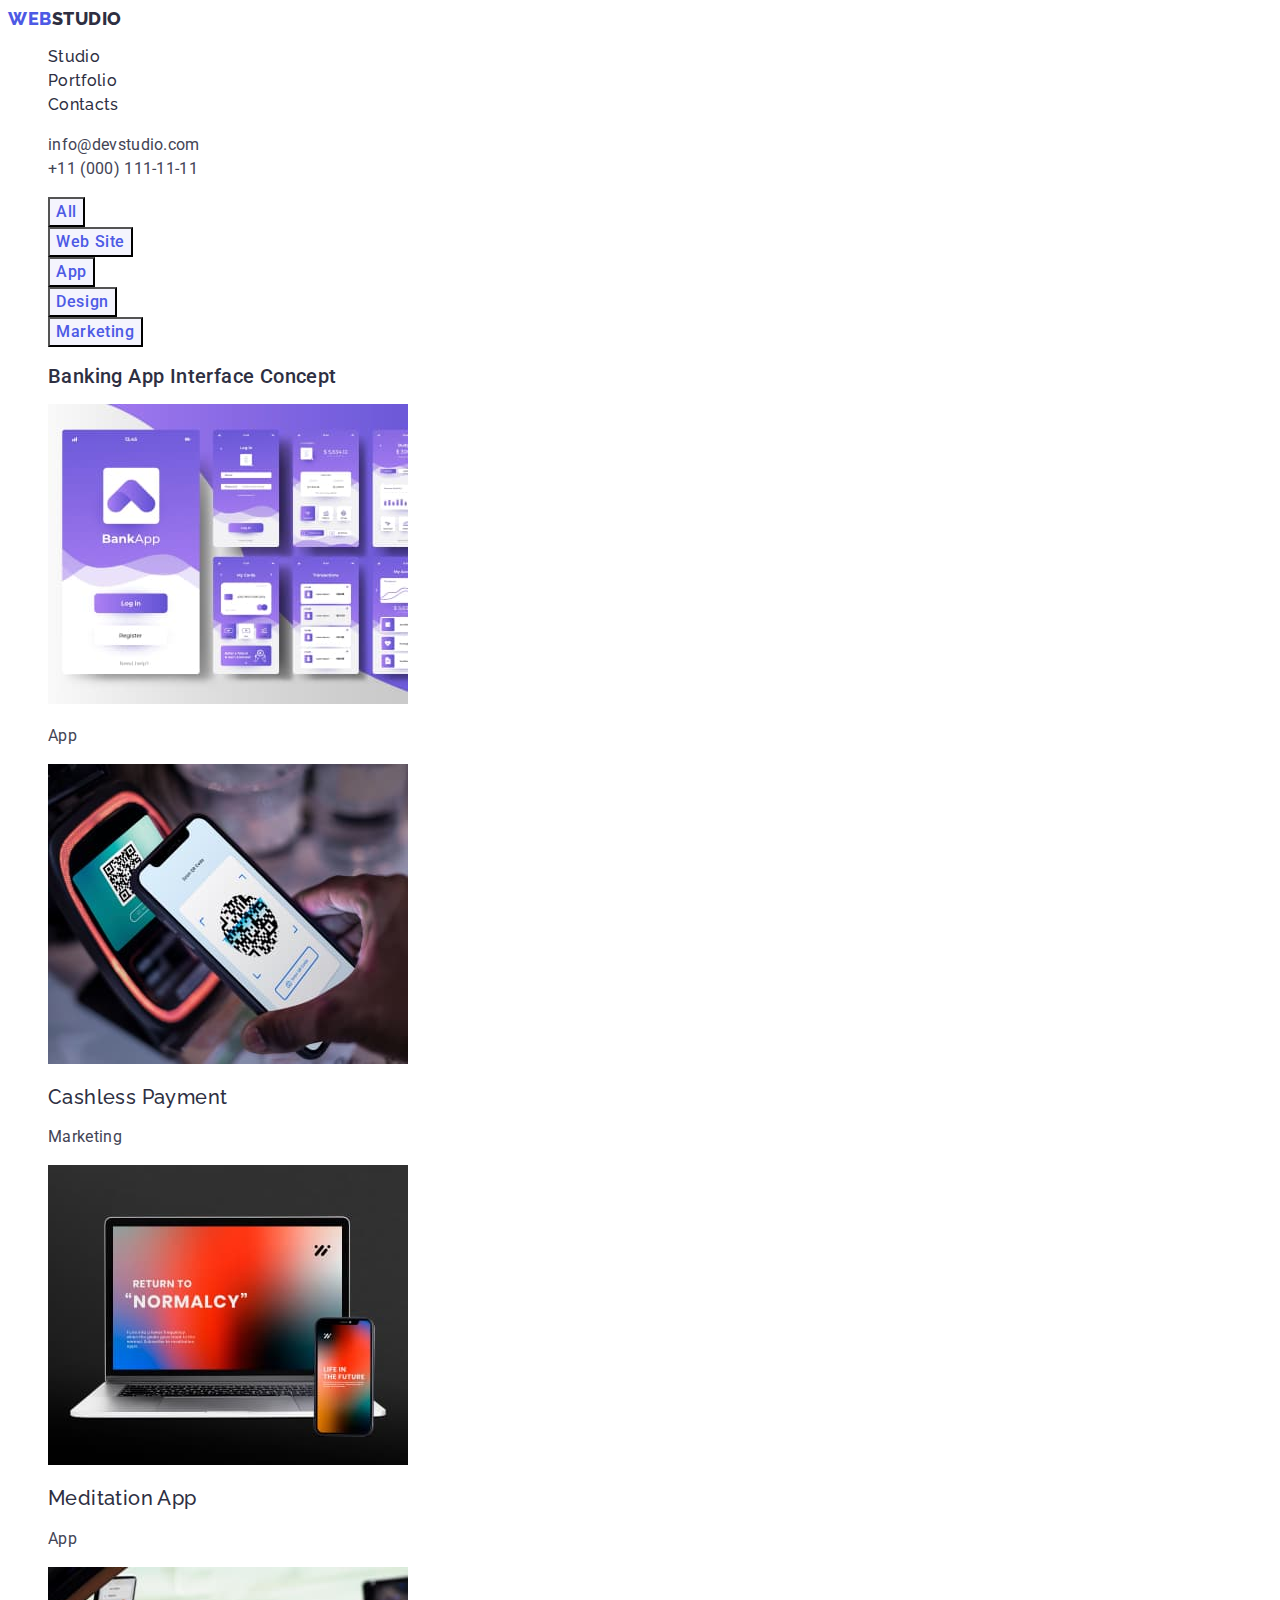
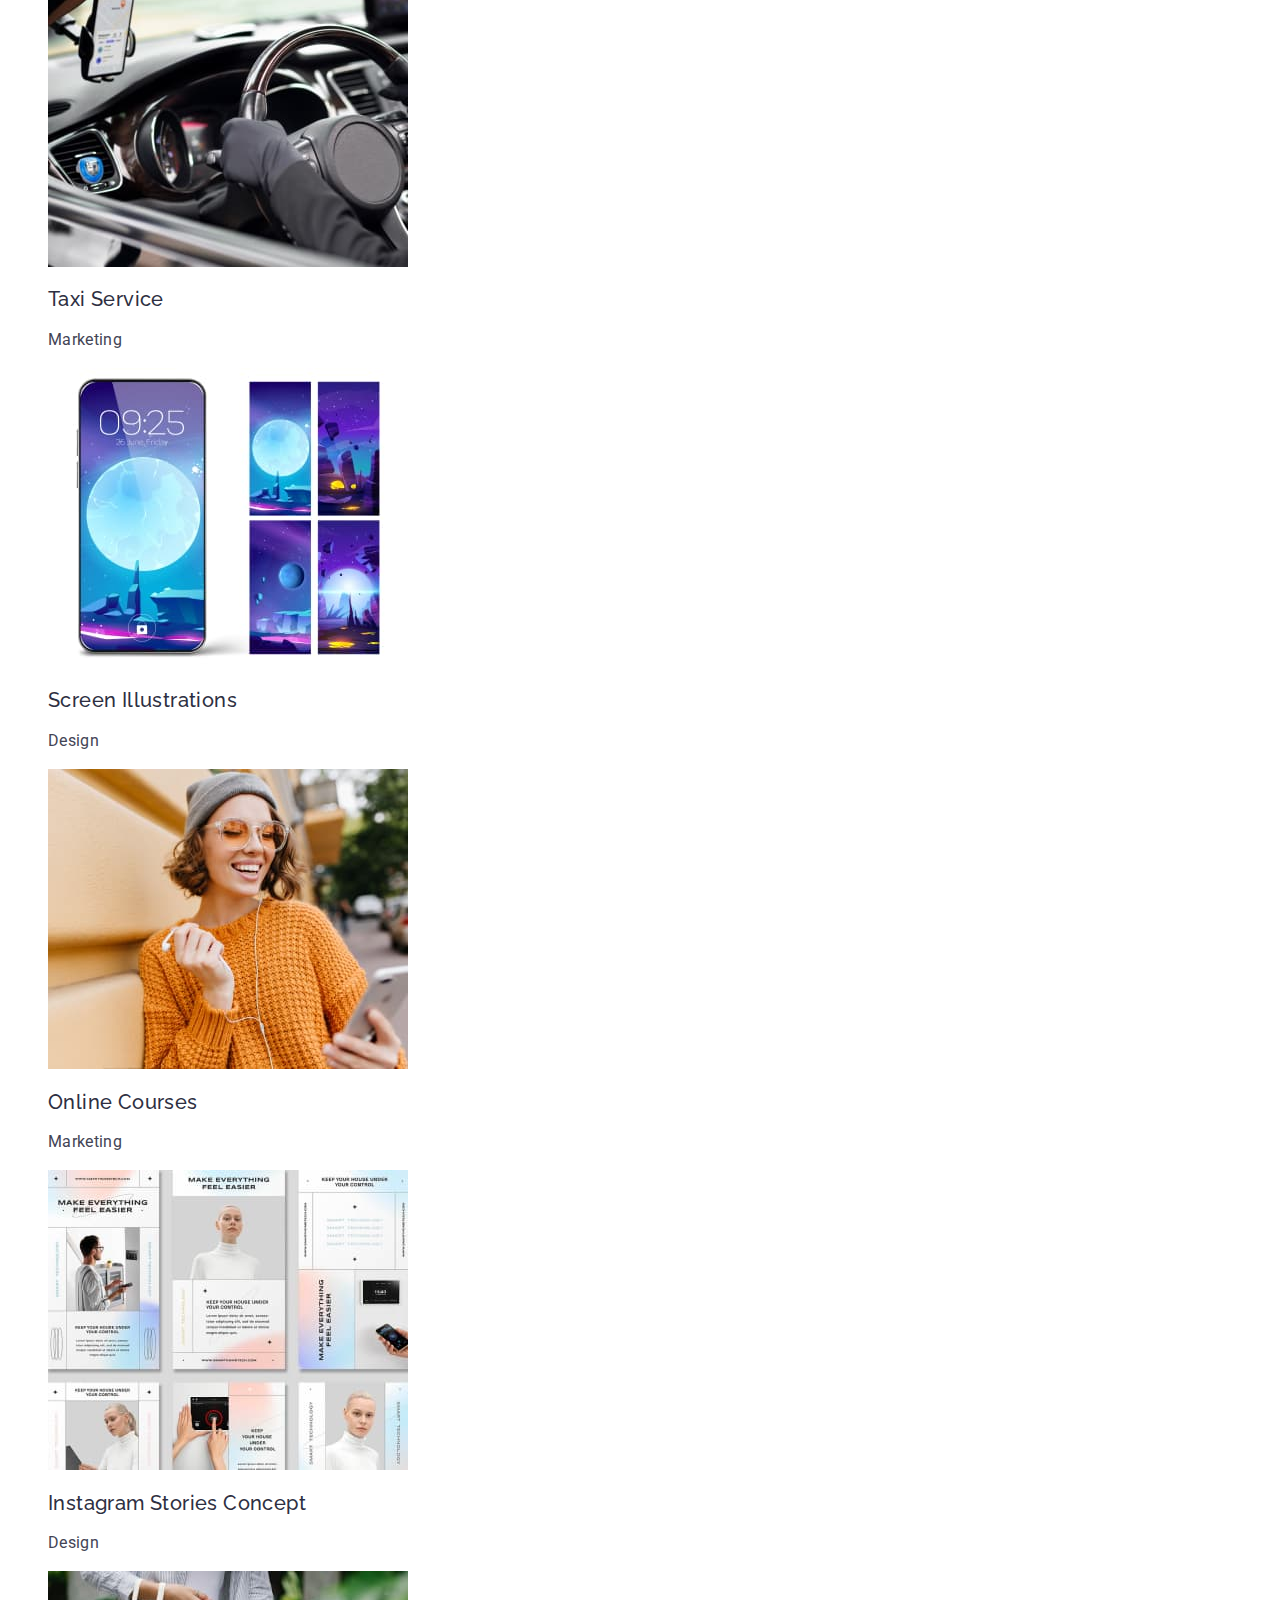
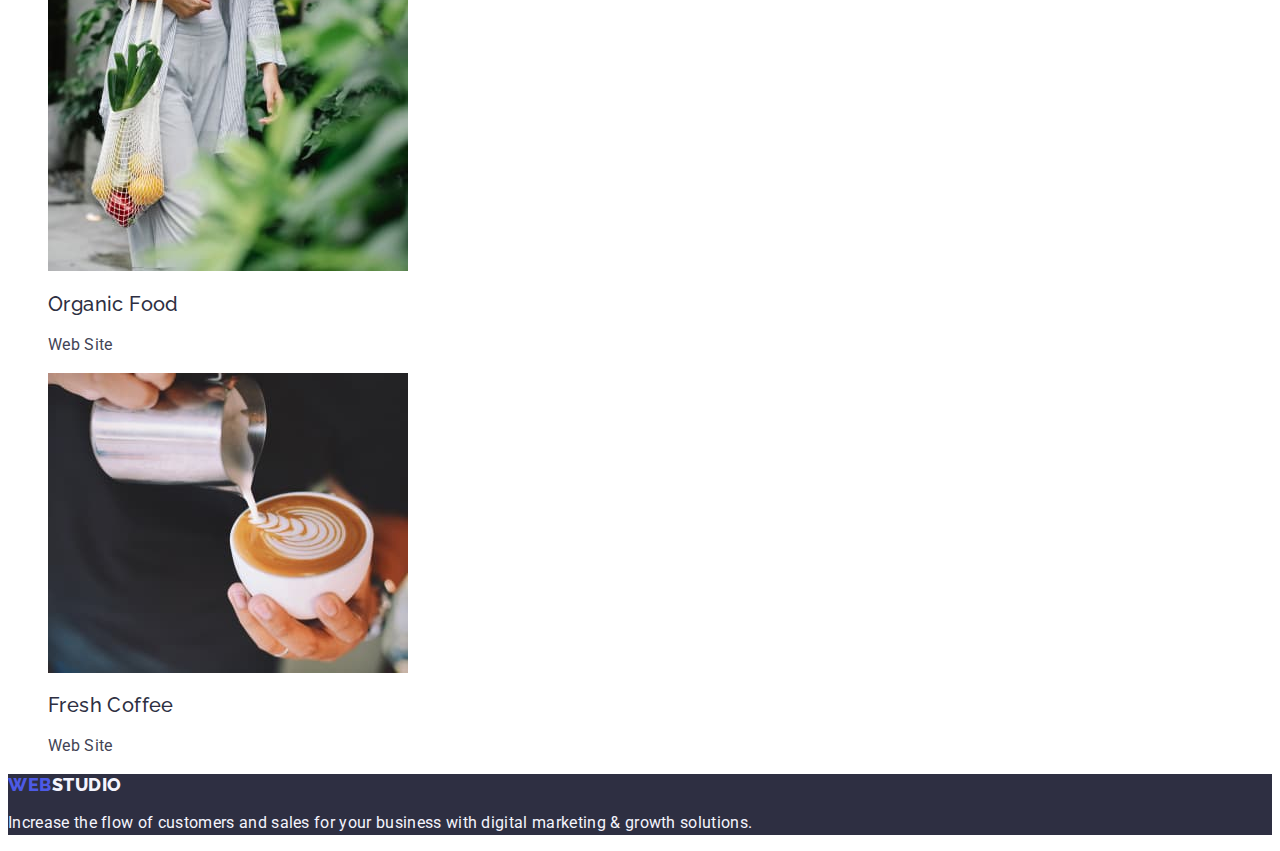
==== commit ed9e1fcb: "проверка main" ====
--- a/portfolio.html
+++ b/portfolio.html
@@ -48,56 +48,56 @@
 
       <ul class="list">
         <li>
+          <h2 class="portfolio-headline">Banking App Interface Concept</h2>
           <a href="" class="link"> <img src="./images/portfolio/bank-app.jpg" alt="application" width="360">
-            <h2 class="portfolio-headline">Banking App Interface Concept</h2>
           </a>
           <!-- <h2 class="portfolio-headline">Banking App Interface Concept</h2> -->
           <p class="portfolio-subtitle">App</p>
         </li>
         <li>
           <a href="" class="link"> <img src="./images/portfolio/scan-qr.jpg" alt="scan" width="360">
+            <h2 class="portfolio-headline">Cashless Payment</h2>
           </a>
-          <h2 class="portfolio-headline">Cashless Payment</h2>
           <p class="portfolio-subtitle">Marketing</p>
         </li>
         <li><a href="" class="link"> <img src="./images/portfolio/laptop.jpg" alt="laptop" width="360">
+            <h2 class="portfolio-headline">Meditation App</h2>
           </a>
-          <h2 class="portfolio-headline">Meditation App</h2>
           <p class="portfolio-subtitle">App</p>
         </li>
         <li><a href="" class="link"> <img src="./images/portfolio/driving.jpg" alt="driving" width="360">
+            <h2 class="portfolio-headline">Taxi Service</h2>
           </a>
-          <h2 class="portfolio-headline">Taxi Service</h2>
           <p class="portfolio-subtitle">Marketing</p>
         </li>
         <li>
           <a href="" class="link"> <img src="./images/portfolio/Illustrations.jpg" alt="Illustrations" width="360">
+            <h2 class="portfolio-headline">Screen Illustrations</h2>
           </a>
-          <h2 class="portfolio-headline">Screen Illustrations</h2>
           <p class="portfolio-subtitle">Design</p>
         </li>
         <li>
           <a href="" class="link"> <img src="./images/portfolio/course.jpg" alt="course" width="360">
+            <h2 class="portfolio-headline">Online Courses</h2>
           </a>
-          <h2 class="portfolio-headline">Online Courses</h2>
           <p class="portfolio-subtitle">Marketing</p>
         </li>
         <li>
           <a href="" class="link"> <img src="./images/portfolio/stories.jpg" alt="stories" width="360">
+            <h2 class="portfolio-headline">Instagram Stories Concept</h2>
           </a>
-          <h2 class="portfolio-headline">Instagram Stories Concept</h2>
           <p class="portfolio-subtitle">Design</p>
         </li>
         <li>
           <a href="" class="link"> <img src="./images/portfolio/food.jpg" alt="food" width="360">
+            <h2 class="portfolio-headline">Organic Food</h2>
           </a>
-          <h2 class="portfolio-headline">Organic Food</h2>
           <p class="portfolio-subtitle">Web Site</p>
         </li>
         <li>
           <a href="" class="link"> <img src="./images/portfolio/coffe.jpg" alt="coffe" width="360">
+            <h2 class="portfolio-headline">Fresh Coffee</h2>
           </a>
-          <h2 class="portfolio-headline">Fresh Coffee</h2>
           <p class="portfolio-subtitle">Web Site</p>
         </li>
 
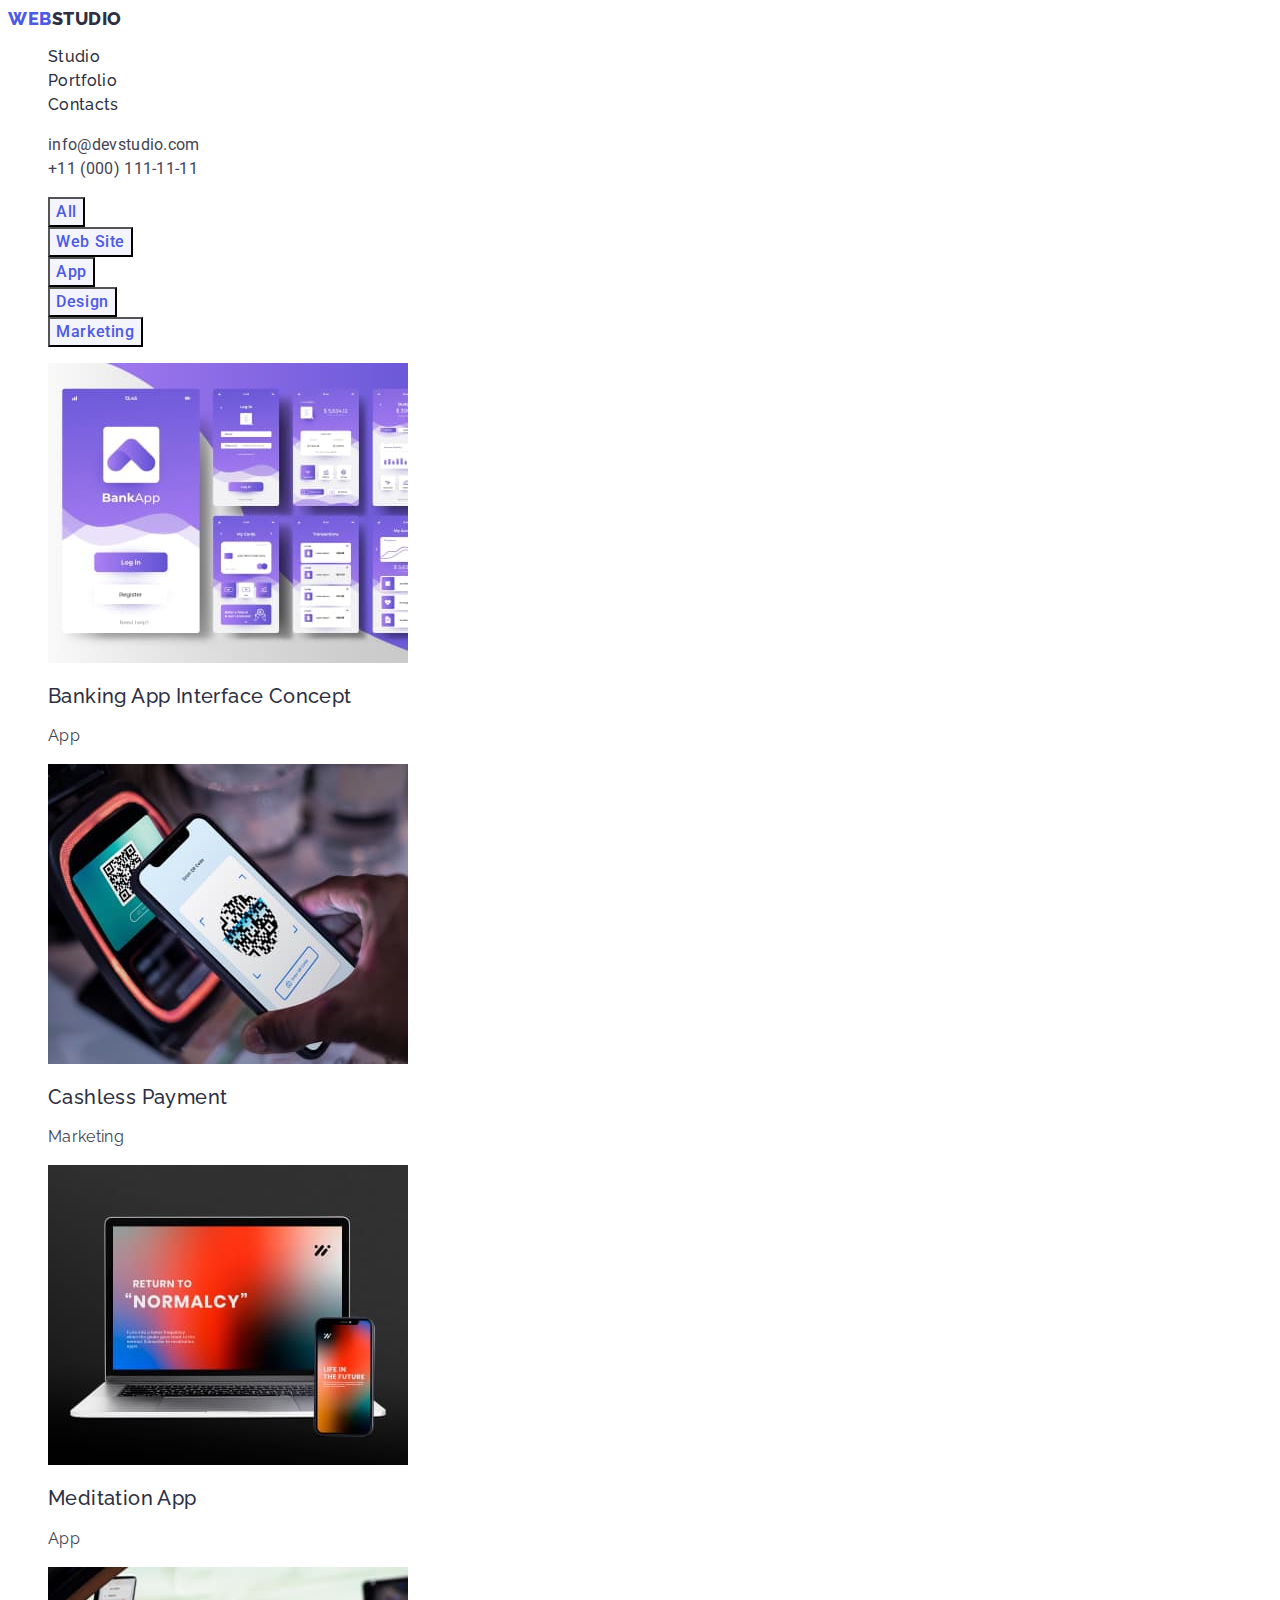
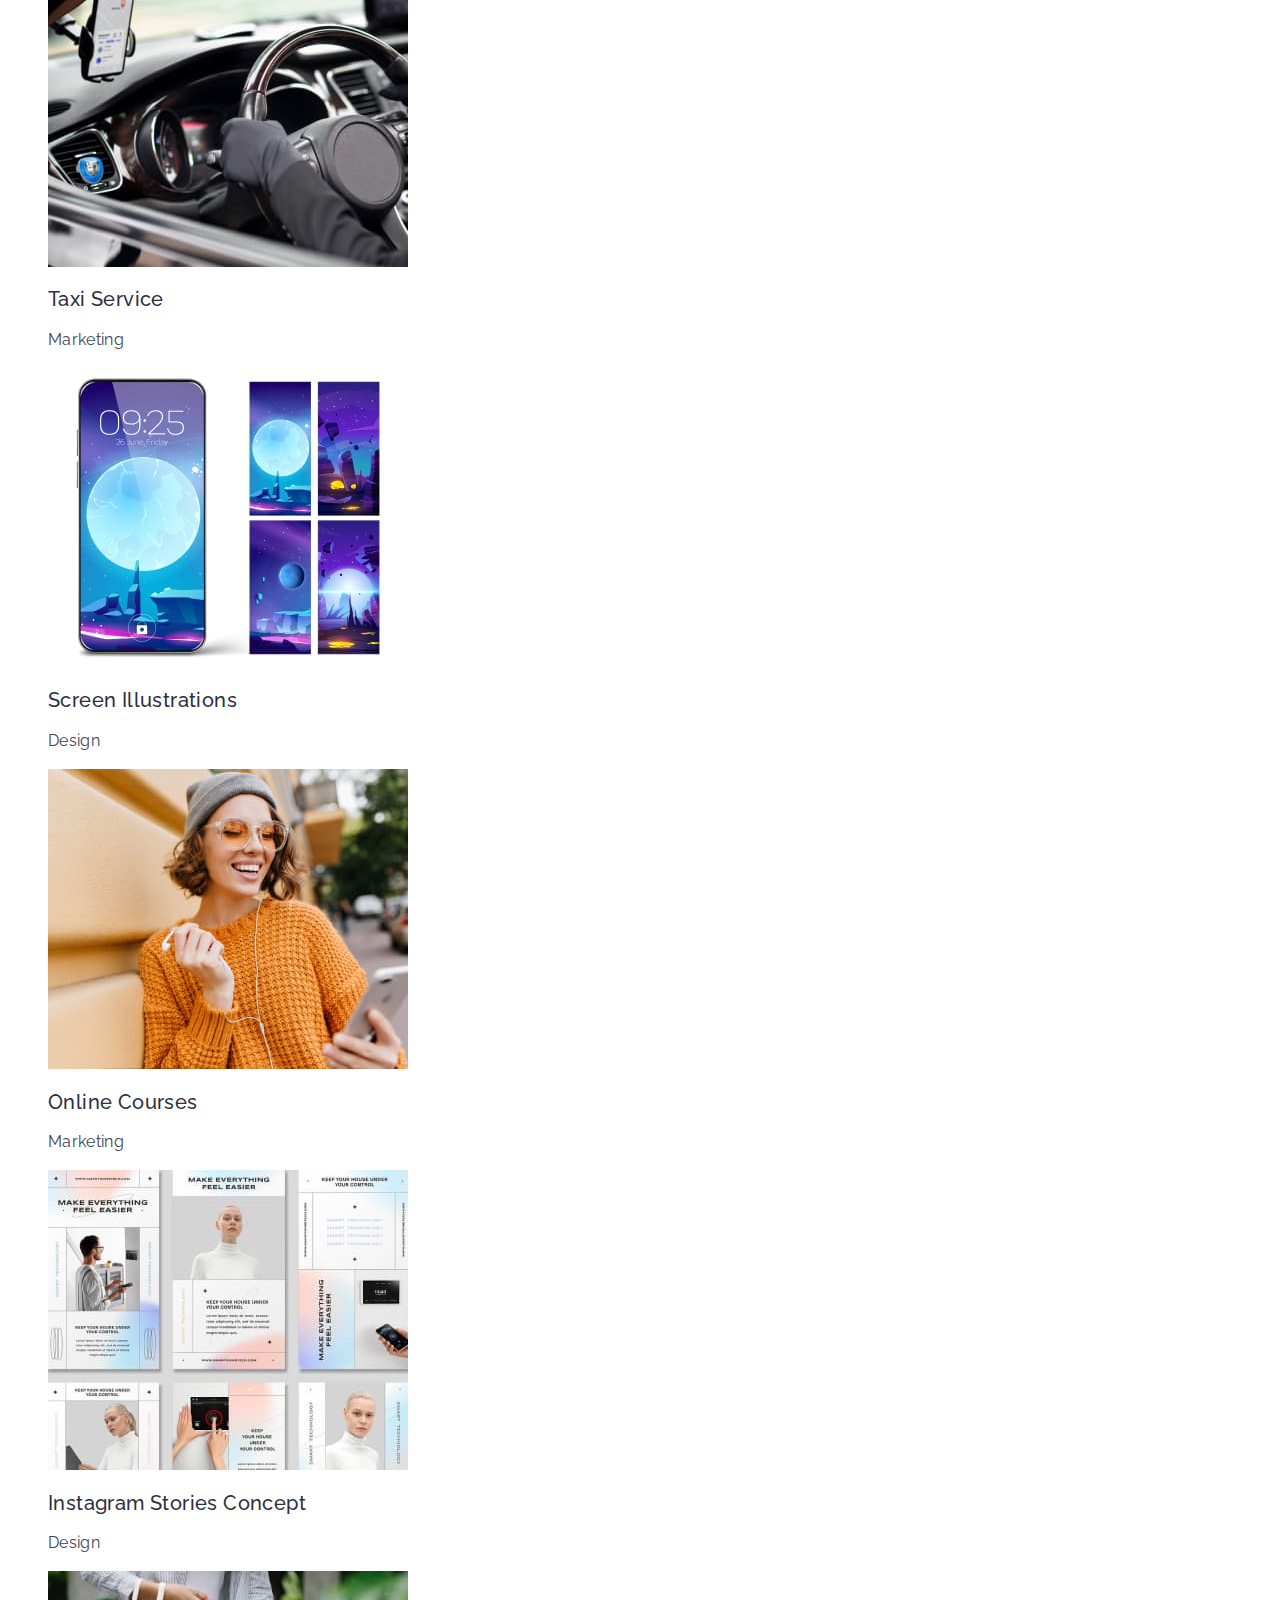
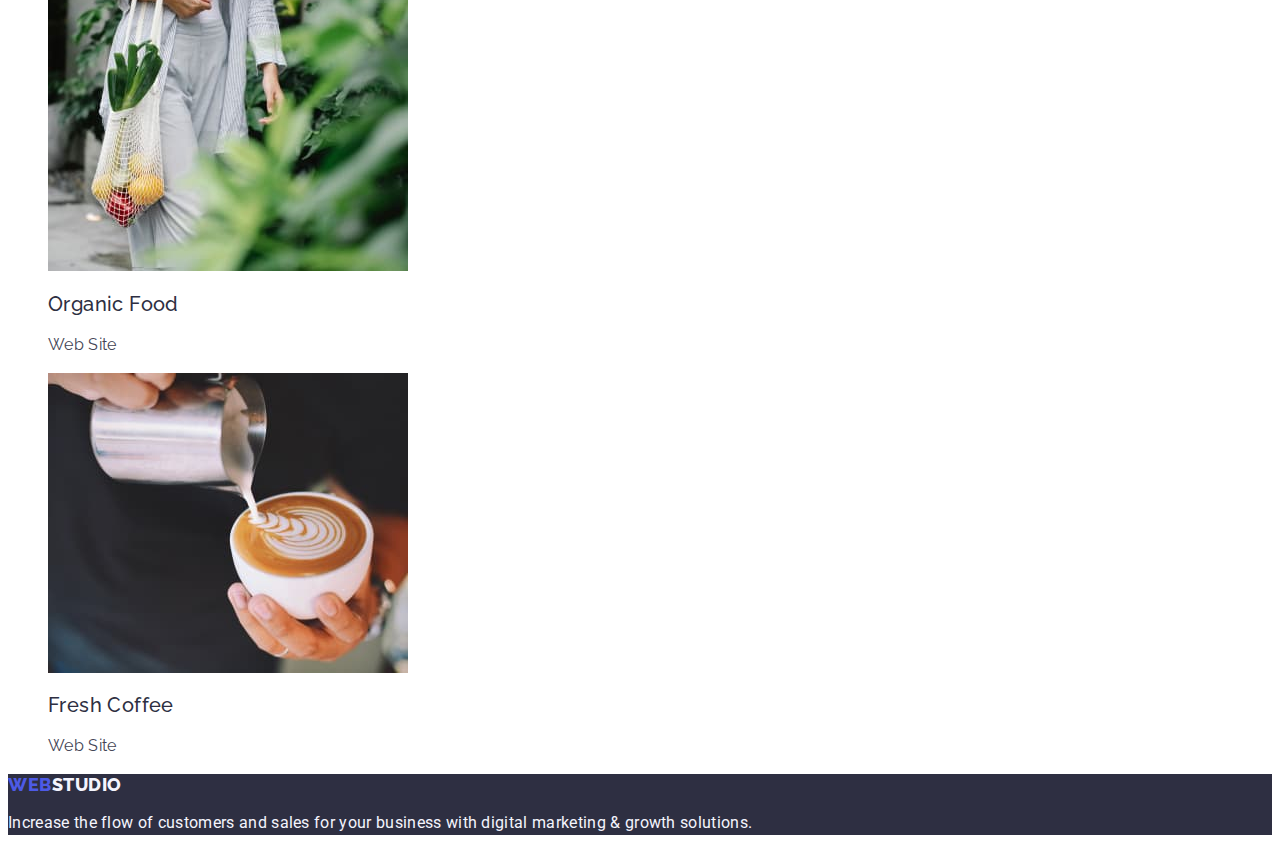
==== commit 3125e8de: "Update portfolio.html" ====
--- a/portfolio.html
+++ b/portfolio.html
@@ -48,57 +48,56 @@
 
       <ul class="list">
         <li>
-          <h2 class="portfolio-headline">Banking App Interface Concept</h2>
           <a href="" class="link"> <img src="./images/portfolio/bank-app.jpg" alt="application" width="360">
+            <h2 class="portfolio-headline">Banking App Interface Concept</h2>
+            <p class="portfolio-subtitle">App</p>
           </a>
-          <!-- <h2 class="portfolio-headline">Banking App Interface Concept</h2> -->
-          <p class="portfolio-subtitle">App</p>
         </li>
         <li>
           <a href="" class="link"> <img src="./images/portfolio/scan-qr.jpg" alt="scan" width="360">
             <h2 class="portfolio-headline">Cashless Payment</h2>
+            <p class="portfolio-subtitle">Marketing</p>
           </a>
-          <p class="portfolio-subtitle">Marketing</p>
         </li>
         <li><a href="" class="link"> <img src="./images/portfolio/laptop.jpg" alt="laptop" width="360">
             <h2 class="portfolio-headline">Meditation App</h2>
+            <p class="portfolio-subtitle">App</p>
           </a>
-          <p class="portfolio-subtitle">App</p>
         </li>
         <li><a href="" class="link"> <img src="./images/portfolio/driving.jpg" alt="driving" width="360">
             <h2 class="portfolio-headline">Taxi Service</h2>
+            <p class="portfolio-subtitle">Marketing</p>
           </a>
-          <p class="portfolio-subtitle">Marketing</p>
         </li>
         <li>
           <a href="" class="link"> <img src="./images/portfolio/Illustrations.jpg" alt="Illustrations" width="360">
             <h2 class="portfolio-headline">Screen Illustrations</h2>
+            <p class="portfolio-subtitle">Design</p>
           </a>
-          <p class="portfolio-subtitle">Design</p>
         </li>
         <li>
           <a href="" class="link"> <img src="./images/portfolio/course.jpg" alt="course" width="360">
             <h2 class="portfolio-headline">Online Courses</h2>
+            <p class="portfolio-subtitle">Marketing</p>
           </a>
-          <p class="portfolio-subtitle">Marketing</p>
         </li>
         <li>
           <a href="" class="link"> <img src="./images/portfolio/stories.jpg" alt="stories" width="360">
             <h2 class="portfolio-headline">Instagram Stories Concept</h2>
+            <p class="portfolio-subtitle">Design</p>
           </a>
-          <p class="portfolio-subtitle">Design</p>
         </li>
         <li>
           <a href="" class="link"> <img src="./images/portfolio/food.jpg" alt="food" width="360">
             <h2 class="portfolio-headline">Organic Food</h2>
+            <p class="portfolio-subtitle">Web Site</p>
           </a>
-          <p class="portfolio-subtitle">Web Site</p>
         </li>
         <li>
           <a href="" class="link"> <img src="./images/portfolio/coffe.jpg" alt="coffe" width="360">
             <h2 class="portfolio-headline">Fresh Coffee</h2>
+            <p class="portfolio-subtitle">Web Site</p>
           </a>
-          <p class="portfolio-subtitle">Web Site</p>
         </li>
 
       </ul>
